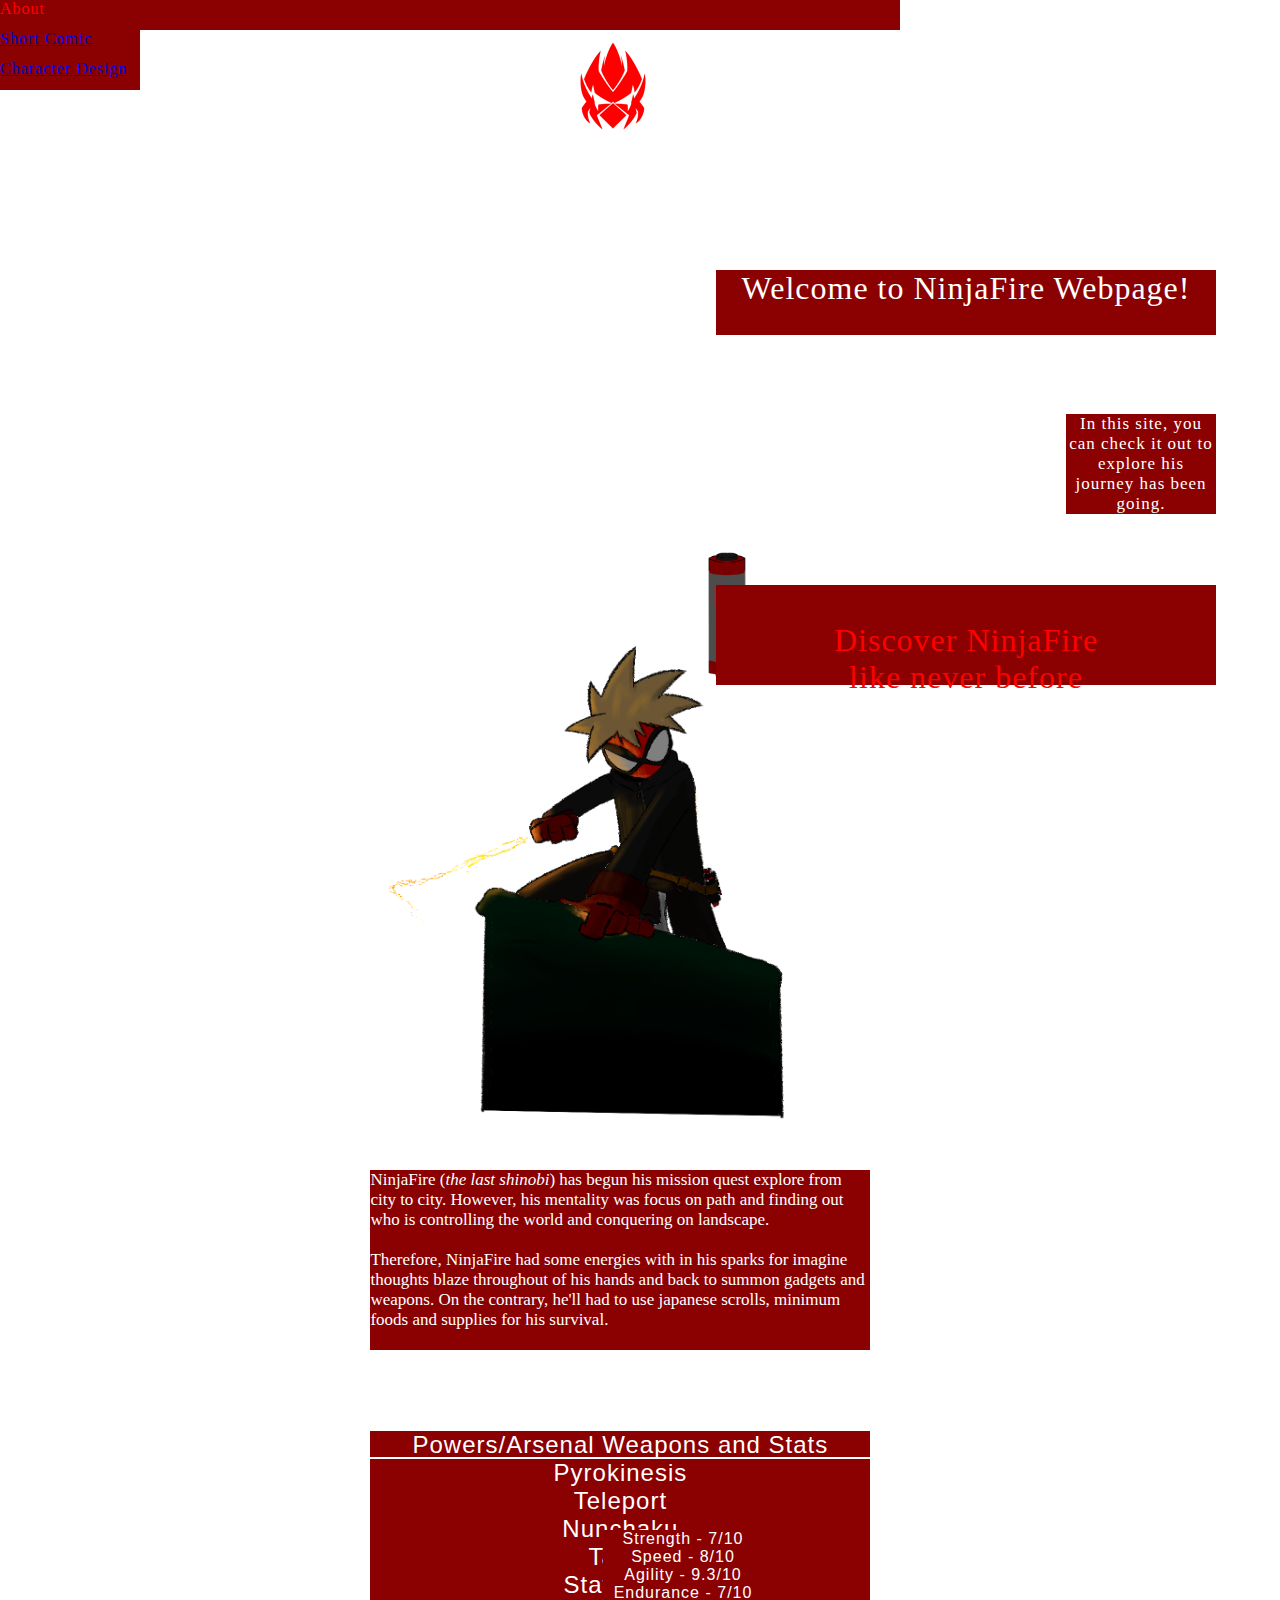
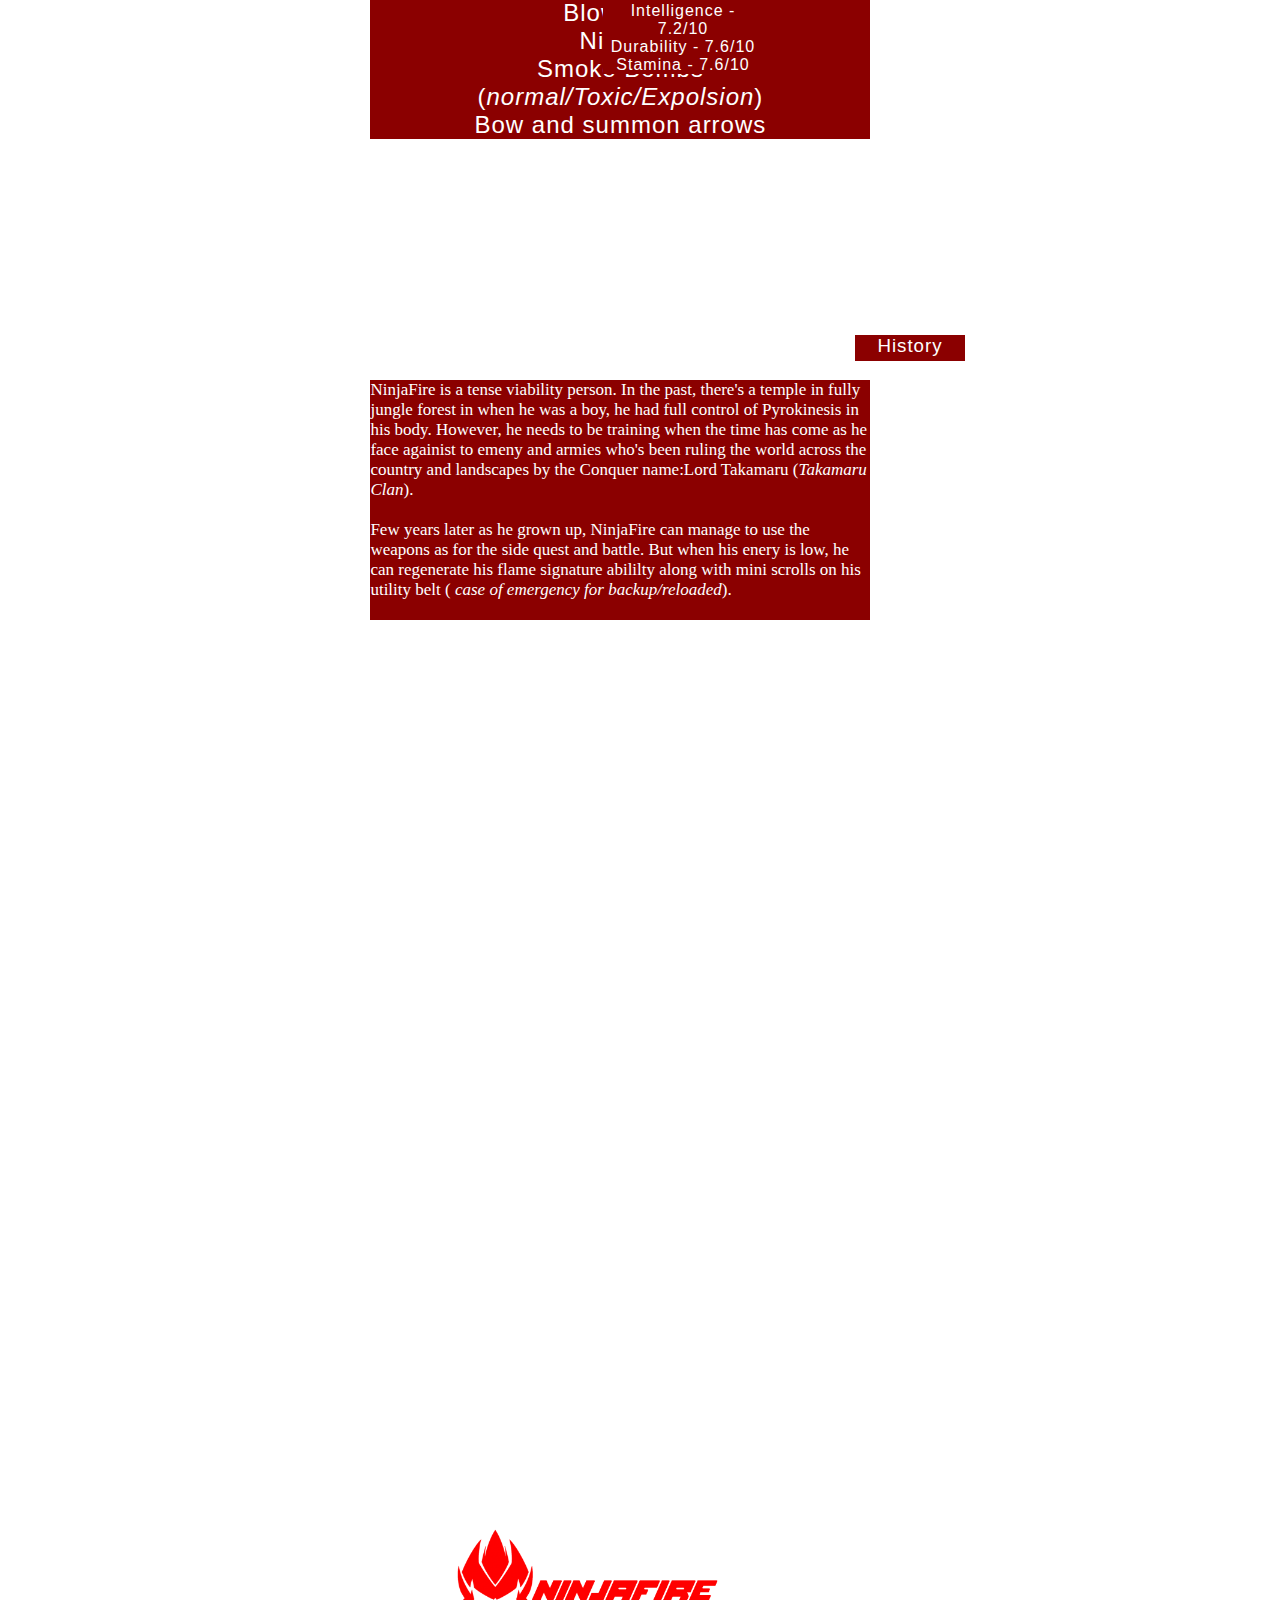
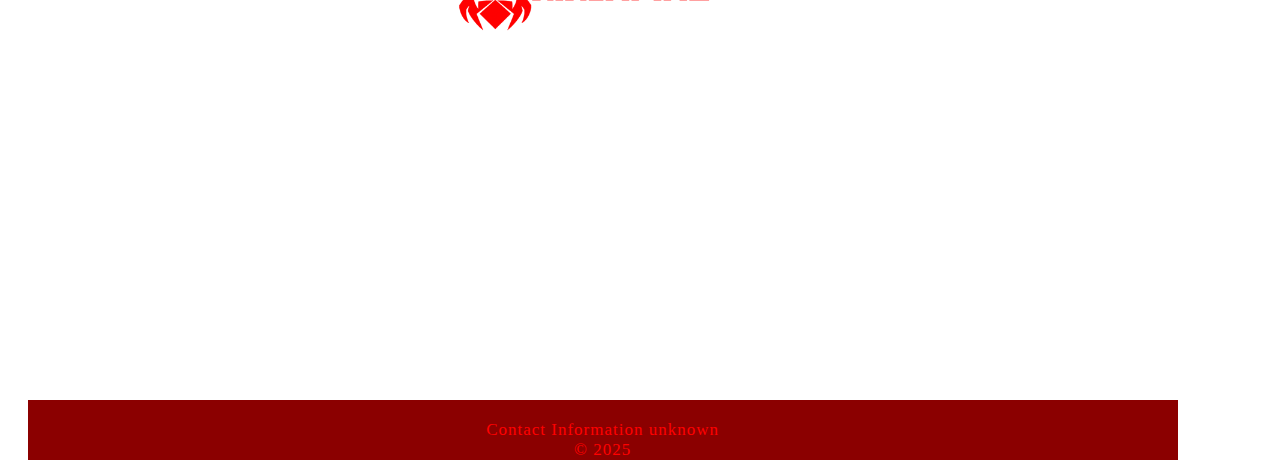
==== index.html @ 962e4b09 "Add files via upload" ====
<!-- <p> Prototype Test Code Source </p> -->
<!DOCTYPE html>
<html lang="en"> 
<head>
    <meta charset="UTF-8">
    <meta name="viewport" content="width=device-width, initial-scale=1.0">
    <title>Home | NinjaFire</title>

        <link rel="icon" type="image/x-icon" href="images/favicon.ico">

        <link rel="stylesheet" href="https://cdnjs.cloudflare.com/ajax/libs/font-awesome/4.7.0/css/font-awesome.min.css">

<ul>
<div class="sidebar">About</div>
<div class="div1"><a href="thirdpage.html">Short Comic<br></br></a></div>
<div class="div2"><a href="secondpage.html">Character Design<br></br></a></div>
</ul>

    
<link rel="stylesheet" href="css/style25.css">
</head>
<style>





 /* Background Main Image*/

 body {
    background: url(../NinjaFire/N1NJ4F123_Artwork.png);
    width: 600px; height: 1280px;
    padding: 0;
    background-attachment: fixed;
 }





/* Animation Slide Transitions*/
div{
    width: 140px;
    height: 30px;
    background: darkred;
    transition: width 0.7s;
    top: 160vh;
    font-family: Agora;
    font-weight: normal;
    letter-spacing: 1px;
    color: red;
}



#div1 {
    transition-timing-function: ease-in-out;
}



div:hover {
    width: 900px;
    font-family: agora;
    top: 170vh;
    right: 140vw;
}

 /* Sidebar Style: Shinobi Scroll*/
 #Scroll1 {
    border-image: url(https://i.ibb.co/Psf630Kz/Scroll-of-The-Ninja-Fire.png);
    width: 340px;
    
        position: absolute;
    
    top: 57.8vh;
    left: 43.5vw;
}




#P20T0TYP3-N1NJ4F123{
border-image-source: url("https://i.ibb.co/Jjgqbc6r/N1-NJ4-F123-UPD4-T3-D.png");
width: 500px;
height: 500px;
background-color: color-mix(in hsl shorter hue, color percentage, color percentage);
top: 70vh;
left: 30vw;
position: absolute

}









h1  {
    display: block;
    text-align: center;
    position: absolute;
    font-family: Agora;
    font-weight: normal;
    letter-spacing: 1px;
    font-size: xx-large;
    background-color: darkred;
    color: red;

    top: 65vh;
    right: 5vw;
    
            width: 500px;
            height: 100px;
}

h2{
    display: grid;
    position: absolute;
    text-align: center;
    font-family: 'Franklin Gothic Medium', 'Arial Narrow', Arial, sans-serif;
    letter-spacing: 1px;
    font-weight: normal;
    color: white;
    background-color: darkred;

    width: 500px;
    height: 26px;
top: 159vh;
right: 32vw;
}

.one  {
    display: block;
    color: white;
    font-family: Bahnschrift;
    position:absolute;
    font-size: 17px;

background-color: darkred;
    top: 130vh;
    right: 32vw;

width: 500px;
height: 180px;

}

.two {
    display: block;
    color: white;
    font-family: Bahnschrift;
    position:absolute;
    font-size: 17px;

background-color: darkred;
    top: 220vh;
    right: 32vw;

width: 500px;
height: 240px;
}

.three {
    display: block;
    color: white;
    font-family: Bahnschrift;
    position:absolute;
    font-size: 17px;

background-color: darkred;
    top: 16vh;
    right: 0vw;

width: 150px;
height: 100px;
}

ul {

    margin: 0;
    padding: 0;
}

#Logo {
    border-image-source: url(https://i.ibb.co/NdSmqXSh/Prototype-Ninja-Fire-Website-Logo2-0.png);
    width: 100px;
    position: absolute;
    top: 4vh;
    left: 44vw;
}

#N1NJ4F123 {

    border-image-source: url(https://i.ibb.co/Xx3QbT5n/Ninja-Fire-Logo-Name.png);
    background-size: 100vw 100vh;
position: absolute;
    top: 340vh;
left: 33vw;

    width: 300px;
    height: 240px;
}

footer {
    position: absolute;
    text-align: center;
    padding: 0px;
    background-color: darkred;
    color: red;
width: 1150px;
height: 60px;
    top:400vh;
    right: 8vw;
    z-index: 2;

    font-family: Agora;
    font-weight: normal;
    letter-spacing: 1px;
    font-size: 17px;
}

h3 {
    color: white;
    font-family: 'Franklin Gothic Medium', 'Arial Narrow', Arial, sans-serif;
    font-weight: normal;
    letter-spacing: 1px;
width: 110px;
    background-color: darkred;
    display: block;
            text-align: center;
            position: absolute;

            top: 215vh;
            left: 95vh;

            object-position: none;

            
            height: 26px;
    
}


li {
    display: block;
    background-color: darkred;
    color: white;
}



h4 {
    color: white;
    font-family: 'Franklin Gothic Medium', 'Arial Narrow', Arial, sans-serif;
    font-weight: normal;
    letter-spacing: 1px;
width: 160px;
    background-color: darkred;
    display: block;
            text-align: center;
            position: absolute;
            
            top: 170vh;
            left: 67vh;

            object-position: none;

            
            height: 26px;
}

h5{
    display: block;
    text-align: center;
    position: absolute;
    font-size: 18px;
    font-family: Agora;
    font-weight: normal;
    letter-spacing: 1px;
    font-size: xx-large;
    background-color: darkred;
    color: white;

    top: 30vh;
    right: 5vw;
    
            width: 500px;
            height: 65px;
}

</style>

<body class="scrolled home" style>
     
   

<img id="P20T0TYP3-N1NJ4F123" src="images/N1NJ4F123-UPD4T3D.png">

    
    <img id="Scroll1" src="images/Scroll of The NinjaFire.png">

    <a href="index.html">

    <img id="Logo" src="images/Prototype NinjaFire Website Logo2_0.png">

  </a>              

  
  <h5> Welcome to NinjaFire Webpage!
    <p class="three"> In this site, you can check it out to explore his journey has been going. </p>
  </h5>
  
  
  
  
  <h1><br>Discover NinjaFire</br> 
        like never before</h1>
    


    
<ul>
   <p class="one">NinjaFire (<em>the last shinobi</em>) has begun his mission quest explore from city to city. However, 
    his mentality was focus on path and finding out who is controlling the world and conquering on landscape.<br>
    
   </br>Therefore, NinjaFire had some energies with in his sparks for imagine thoughts blaze throughout of his hands and back to summon gadgets and weapons.
    On the contrary, he'll had to use japanese scrolls, minimum foods and supplies for his survival.
</p>
</ul>

   
<h2>
        <span class="mw-headline" id="Powers_Stats">Powers/Arsenal Weapons and 
        Stats</span>

        <li> Pyrokinesis</li>
        <li> Teleport </li>
        <li> Nunchaku</li>
        <li> Tanto</li>        
        <li> Staff Pole</li>      
        <li> Blowdarts</li>      
        <li> Ninjato</li>      
        <li> Smoke Bombs <br>(<em>normal/Toxic/Expolsion</em>)</li>      
        <li> Bow and summon arrows</li>      
</h2> 



<h3>History</h3>
<ul>
    
</ul>
    


<ul>
    <p class="two"> NinjaFire is a tense viability person. In the past, there's a temple in fully jungle 
        forest in when he was a boy, he had full control of Pyrokinesis in his body. However, he needs to be
        training when the time has come as he face againist to emeny and armies who's been ruling the world across 
        the country and landscapes by the Conquer name:Lord Takamaru (<em>Takamaru Clan</em>).<br>
     
    </br>Few years later as he grown up, NinjaFire can manage to use the weapons as for the side quest and battle. But when his enery is low,
    he can regenerate his flame signature abililty along with mini scrolls on his utility belt (<em> case of emergency for backup/reloaded</em>). 
 </p>
 </ul>


<h4>  <span class="mw-headline" id="Powers_Stats">Strength - 7/10</span>

            <li> Speed - 8/10</li>
            <li> Agility - 9.3/10</li>
            <li> Endurance - 7/10</li>
            <li> Intelligence -  7.2/10</li>
            <li> Durability -  7.6/10</li>
            <li> Stamina -  7.6/10</li>
            

</h4>

        <!--
   <p> This warrior is unbeatable to his image:</p> 
    <img border="0" src="NinjaFire_LogoName.png" alt="NinjaFire">
    -->

    
    
    
   
       

        <img id="N1NJ4F123" src="images/NinjaFire_LogoName.png">
   
   
        <!-- Youtube -->
   
<a href="https:www.youtube.com/channel//UCr5piw_DNqiidOwm3NYS4Yg" class="fa fa-youtube" style="color: white"></a>
     
     <!-- Instagram -->
     <a href="https://www.instagram.com/ninjafirelord/" class="fa fa-instagram" style="color: white;">
     </a>
   <footer class="text-center"><br>Contact Information unknown</br> &copy; 2025</footer>














 
</body>
</html>
---- css/style25.css ----
p  {
    display: block;
    color: red;
    font-family: Bahnschrift;
    position:absolute;
    font-size: 17px;

background-color: darkred;
    top: 130vh;
    right: 32vw;

width: 500px;
height: 180px;

}




*{
    margin:0;
    padding:0;
    }
    .fa{
    padding:10px;
    width:100px;
    margin:2px;
    text-decoration: none;
    font-size:50px;
    color: WhiteSmoke;
    display: flex;
    flex-direction: column;
    }
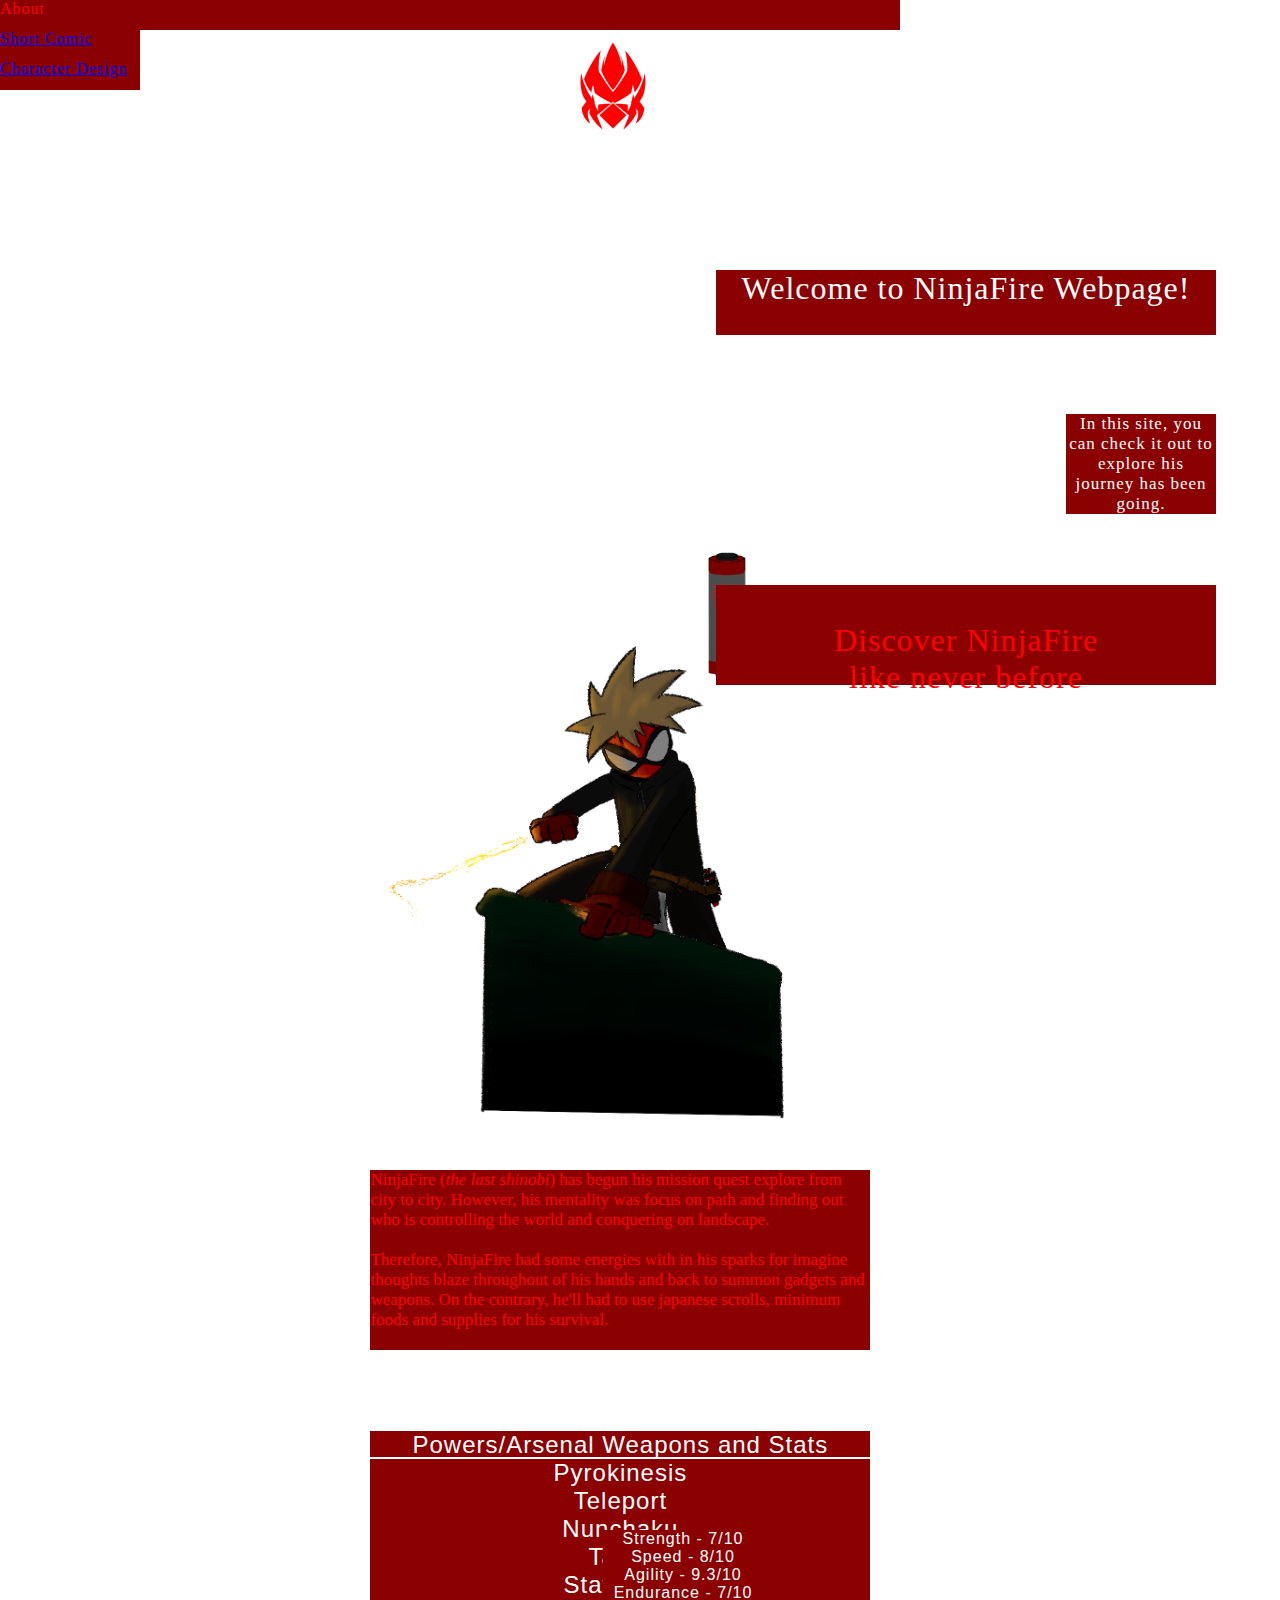
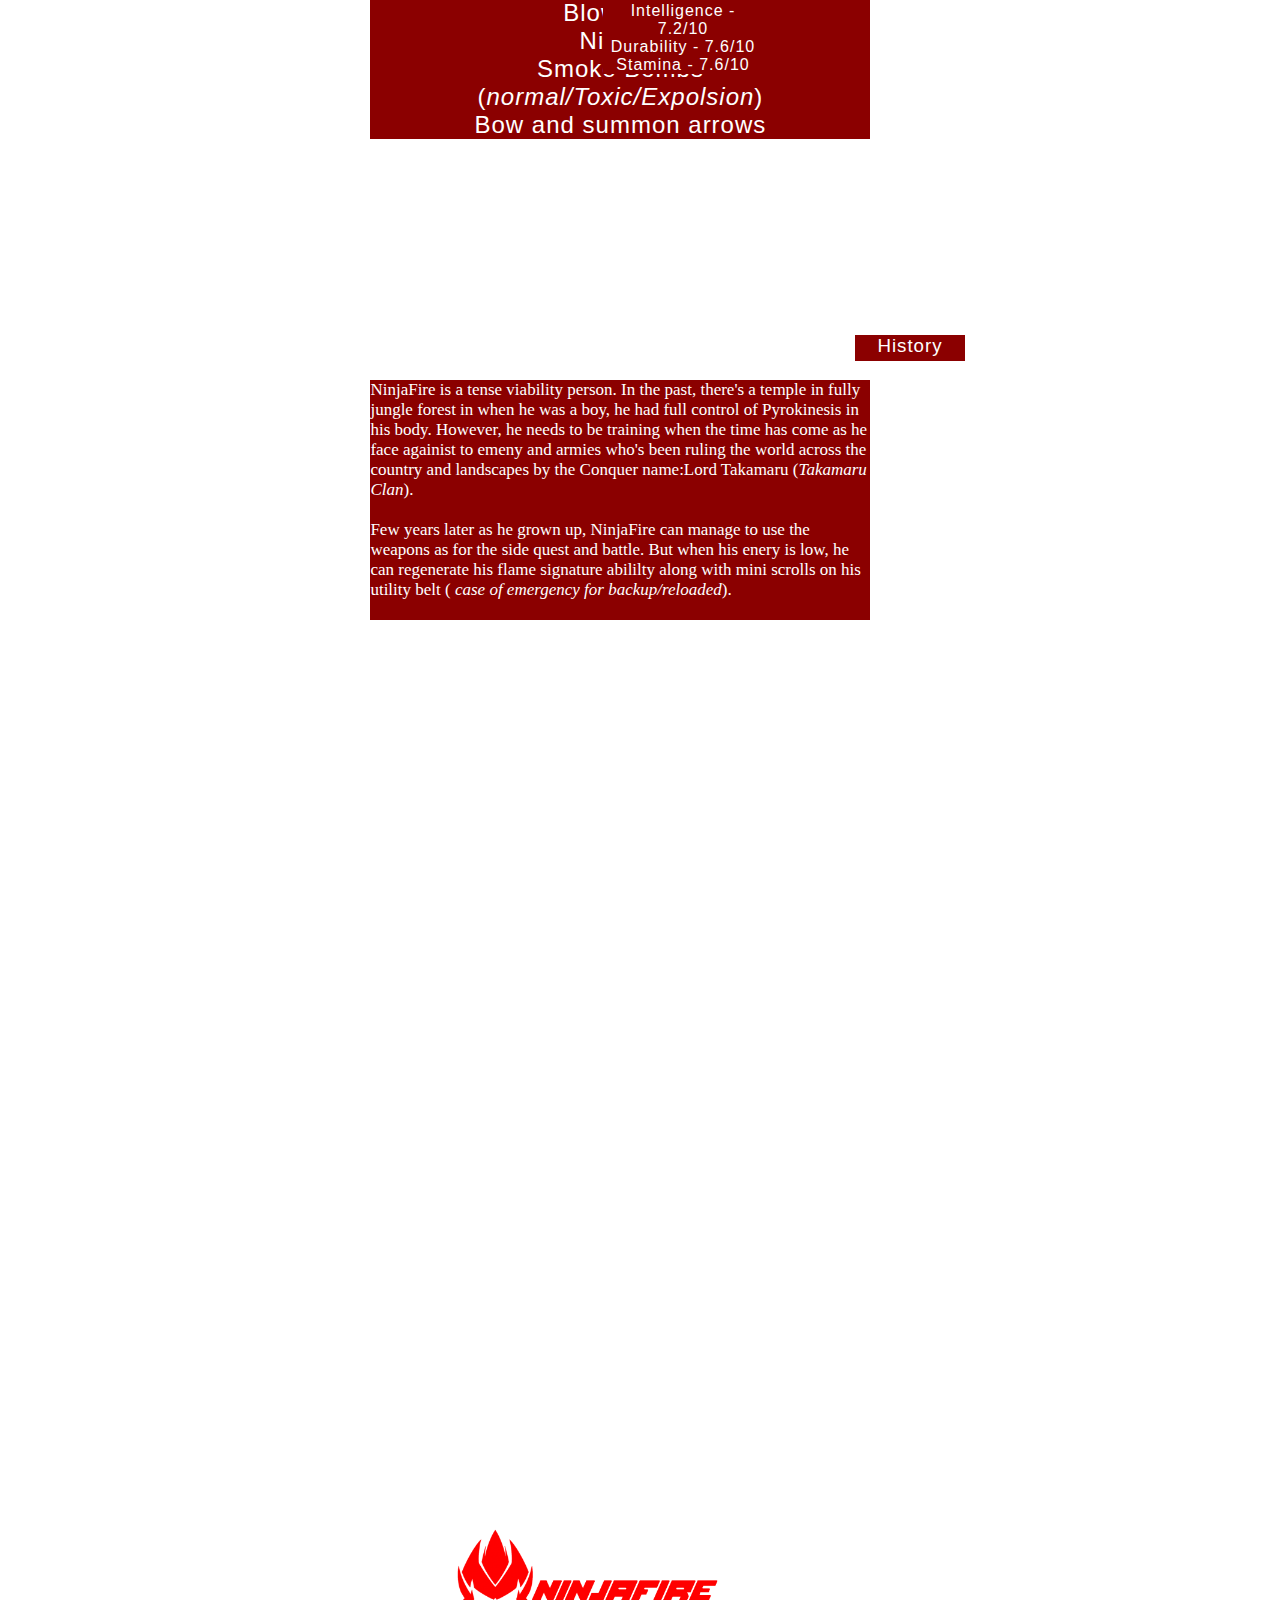
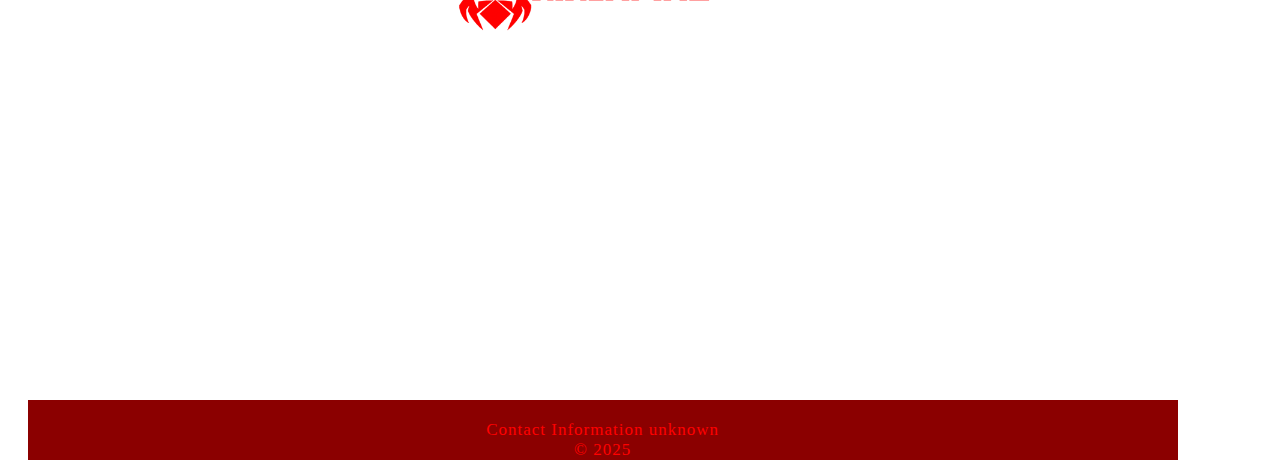
==== commit 1a5a2b53: "small" ====
--- a/index.html
+++ b/index.html
@@ -17,7 +17,7 @@
 </ul>
 
     
-<link rel="stylesheet" href="css/style25.css">
+<link rel="stylesheet" href="./css/style25.css">
 </head>
 <style>
 
@@ -92,13 +92,6 @@
 }
 
 
-
-
-
-
-
-
-
 h1  {
     display: block;
     text-align: center;
@@ -310,7 +303,7 @@
   </a>              
 
   
-  <h5> Welcome to NinjaFire Webpage!
+  <h5 class="text_big"> Welcome to NinjaFire Webpage!
     <p class="three"> In this site, you can check it out to explore his journey has been going. </p>
   </h5>
   
@@ -324,7 +317,7 @@
 
     
 <ul>
-   <p class="one">NinjaFire (<em>the last shinobi</em>) has begun his mission quest explore from city to city. However, 
+   <p class="text_small">NinjaFire (<em>the last shinobi</em>) has begun his mission quest explore from city to city. However, 
     his mentality was focus on path and finding out who is controlling the world and conquering on landscape.<br>
     
    </br>Therefore, NinjaFire had some energies with in his sparks for imagine thoughts blaze throughout of his hands and back to summon gadgets and weapons.
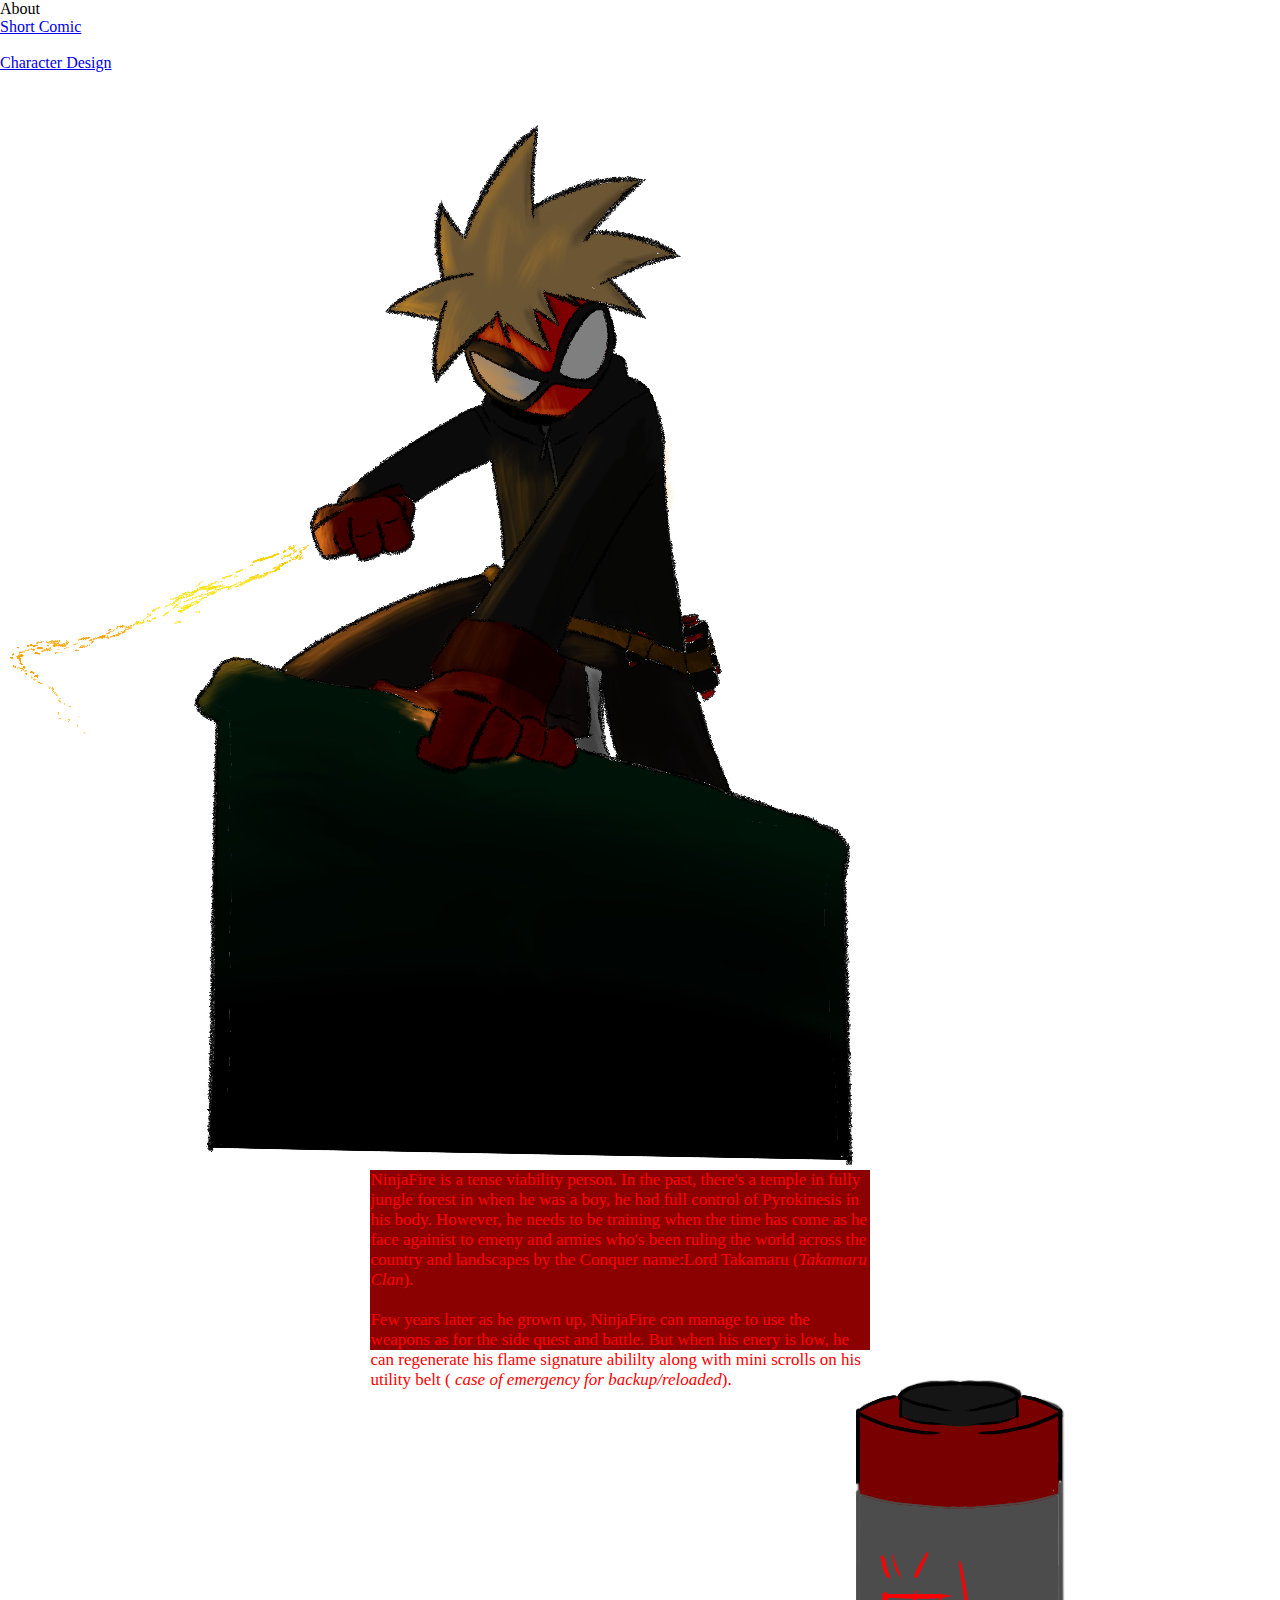
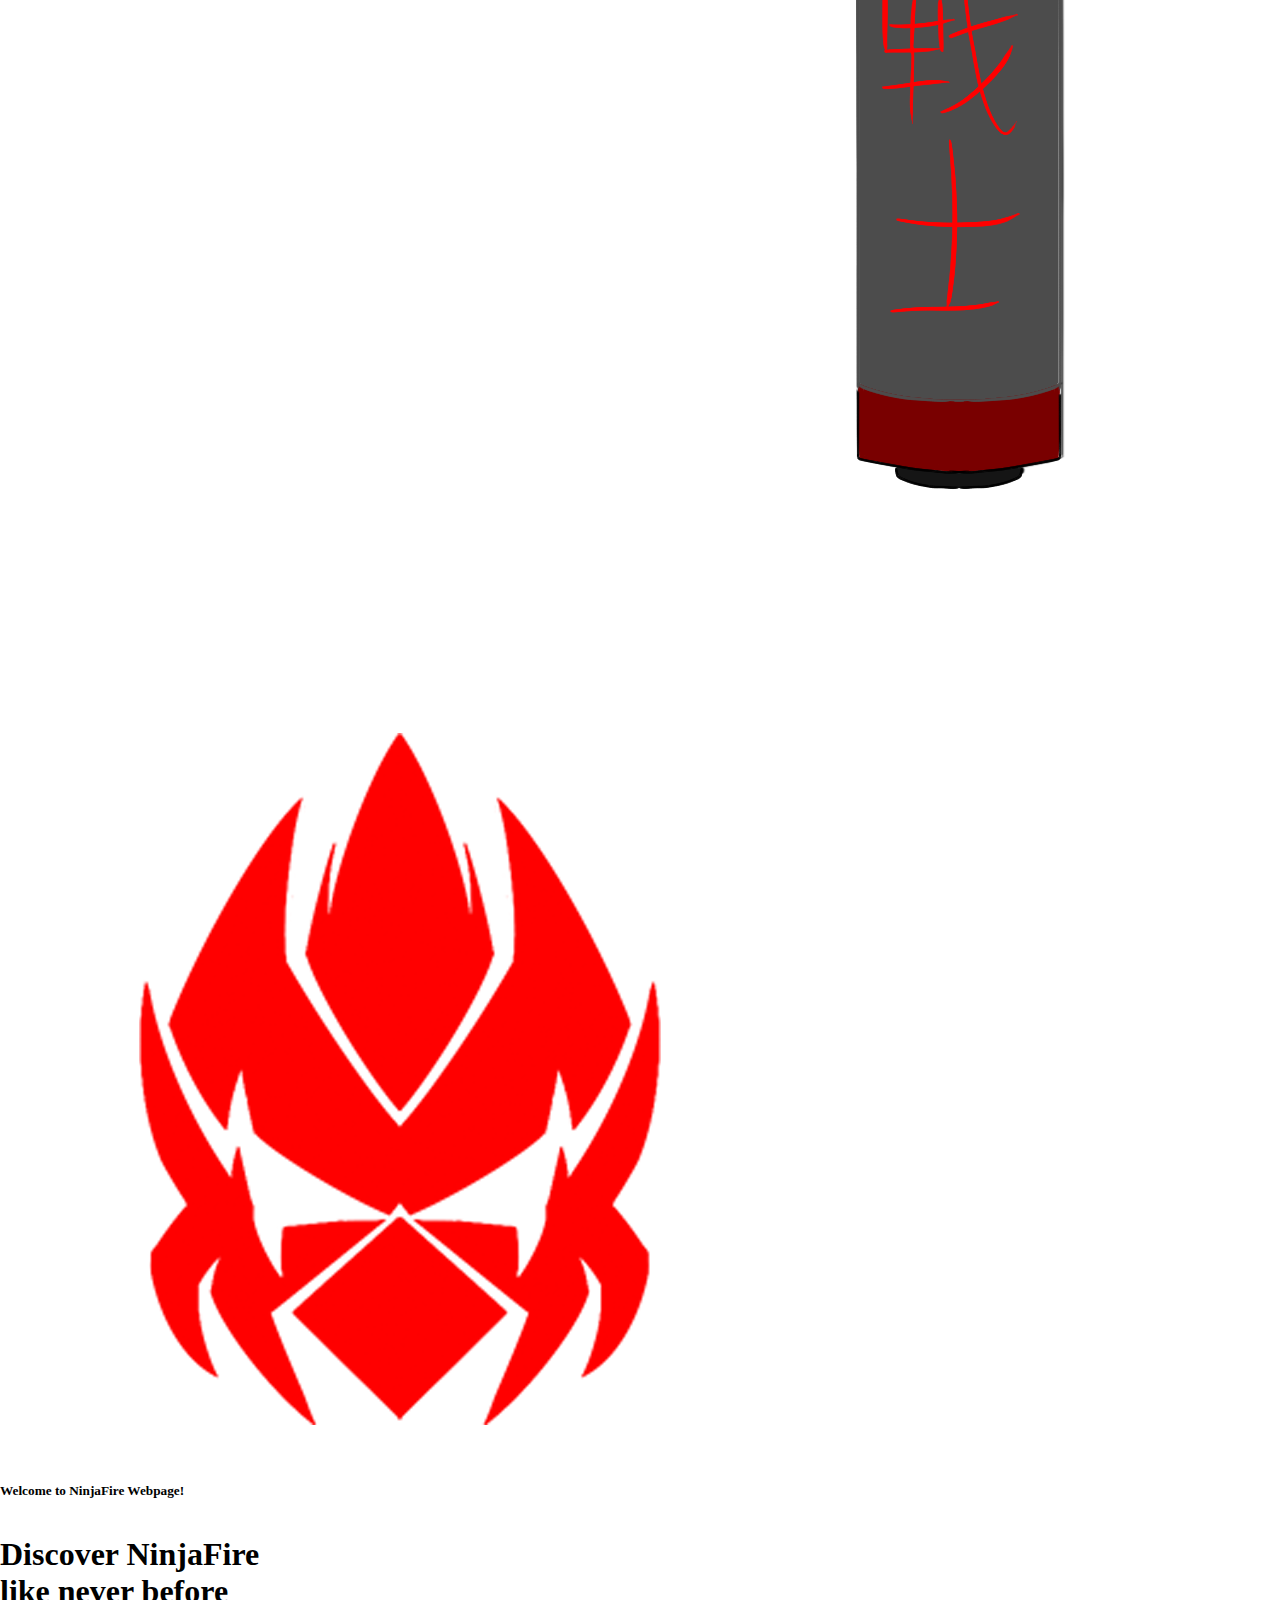
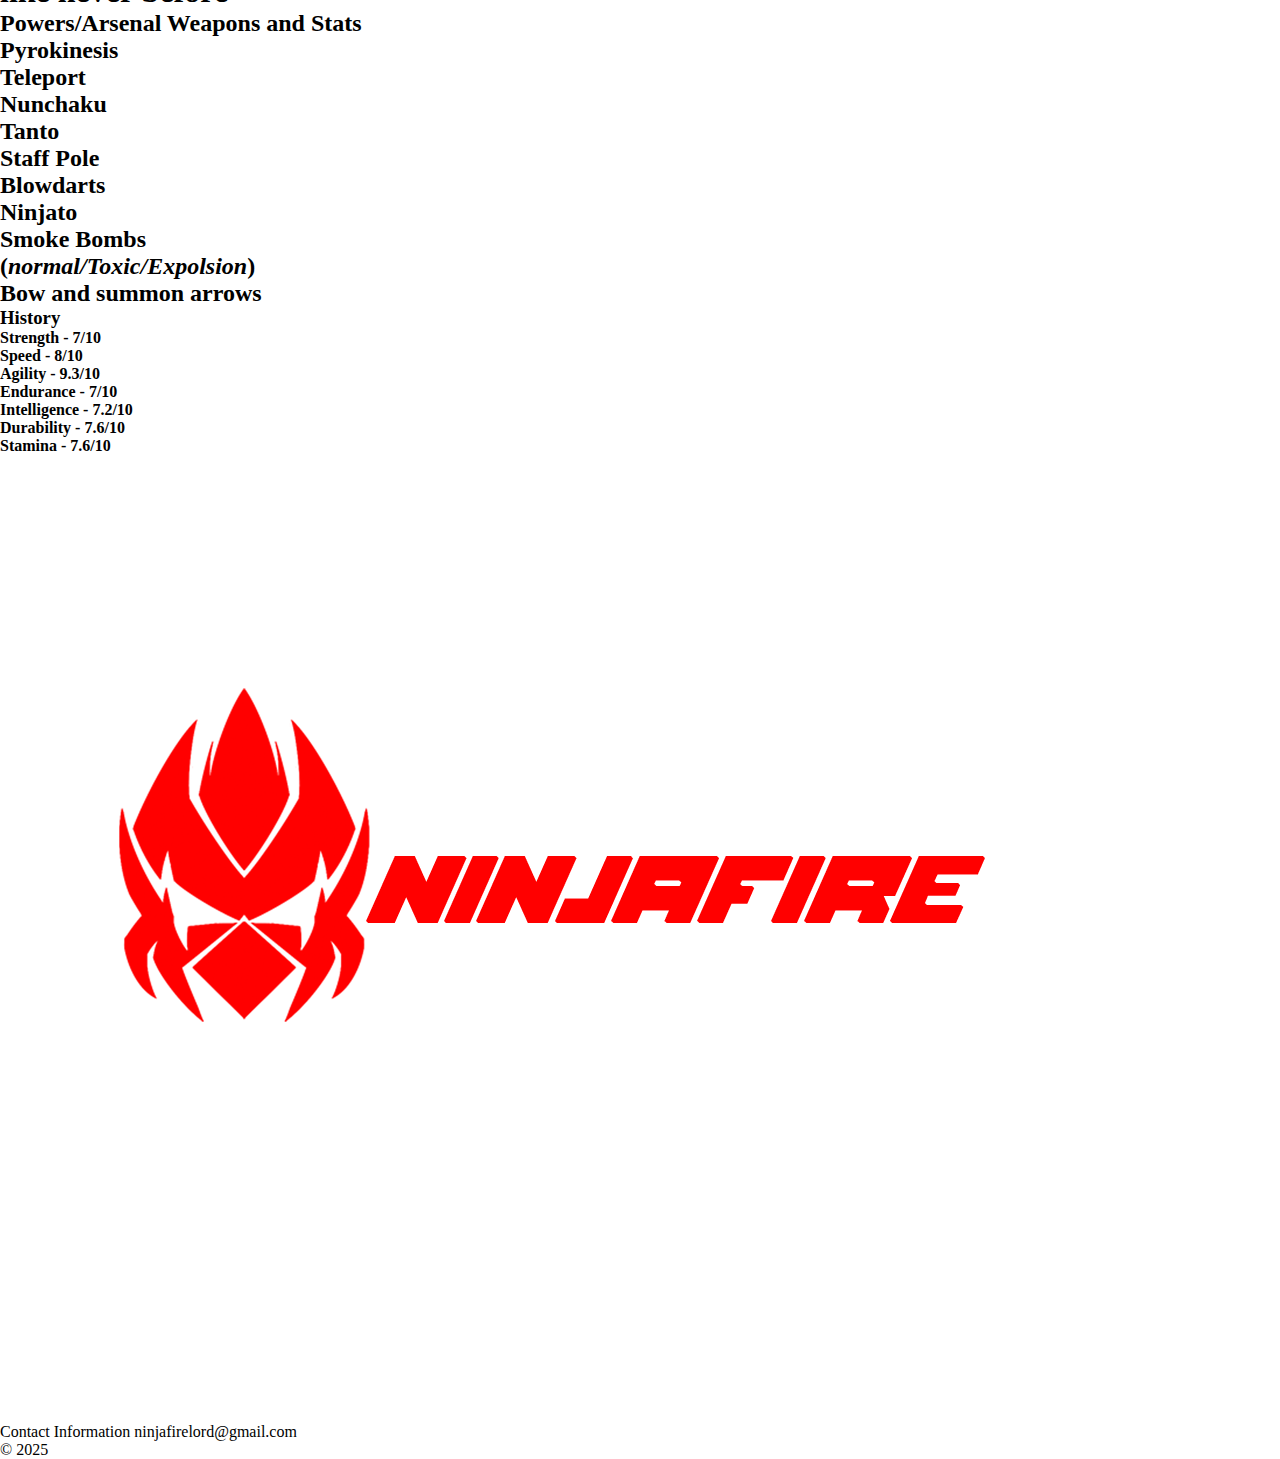
==== commit f48b2810: "Add files via upload" ====
--- a/index.html
+++ b/index.html
@@ -8,6 +8,7 @@
 
         <link rel="icon" type="image/x-icon" href="images/favicon.ico">
 
+
         <link rel="stylesheet" href="https://cdnjs.cloudflare.com/ajax/libs/font-awesome/4.7.0/css/font-awesome.min.css">
 
 <ul>
@@ -15,6 +16,11 @@
 <div class="div1"><a href="thirdpage.html">Short Comic<br></br></a></div>
 <div class="div2"><a href="secondpage.html">Character Design<br></br></a></div>
 </ul>
+
+<!--
+reorginaize your CSS into one file to identify conflicting code 
+use class to identify parameters applied to various elements and then use ID to be more specific. 
+-->
 
     
 <link rel="stylesheet" href="./css/style25.css">
@@ -25,265 +31,6 @@
 
 
 
- /* Background Main Image*/
-
- body {
-    background: url(../NinjaFire/N1NJ4F123_Artwork.png);
-    width: 600px; height: 1280px;
-    padding: 0;
-    background-attachment: fixed;
- }
-
-
-
-
-
-/* Animation Slide Transitions*/
-div{
-    width: 140px;
-    height: 30px;
-    background: darkred;
-    transition: width 0.7s;
-    top: 160vh;
-    font-family: Agora;
-    font-weight: normal;
-    letter-spacing: 1px;
-    color: red;
-}
-
-
-
-#div1 {
-    transition-timing-function: ease-in-out;
-}
-
-
-
-div:hover {
-    width: 900px;
-    font-family: agora;
-    top: 170vh;
-    right: 140vw;
-}
-
- /* Sidebar Style: Shinobi Scroll*/
- #Scroll1 {
-    border-image: url(https://i.ibb.co/Psf630Kz/Scroll-of-The-Ninja-Fire.png);
-    width: 340px;
-    
-        position: absolute;
-    
-    top: 57.8vh;
-    left: 43.5vw;
-}
-
-
-
-
-#P20T0TYP3-N1NJ4F123{
-border-image-source: url("https://i.ibb.co/Jjgqbc6r/N1-NJ4-F123-UPD4-T3-D.png");
-width: 500px;
-height: 500px;
-background-color: color-mix(in hsl shorter hue, color percentage, color percentage);
-top: 70vh;
-left: 30vw;
-position: absolute
-
-}
-
-
-h1  {
-    display: block;
-    text-align: center;
-    position: absolute;
-    font-family: Agora;
-    font-weight: normal;
-    letter-spacing: 1px;
-    font-size: xx-large;
-    background-color: darkred;
-    color: red;
-
-    top: 65vh;
-    right: 5vw;
-    
-            width: 500px;
-            height: 100px;
-}
-
-h2{
-    display: grid;
-    position: absolute;
-    text-align: center;
-    font-family: 'Franklin Gothic Medium', 'Arial Narrow', Arial, sans-serif;
-    letter-spacing: 1px;
-    font-weight: normal;
-    color: white;
-    background-color: darkred;
-
-    width: 500px;
-    height: 26px;
-top: 159vh;
-right: 32vw;
-}
-
-.one  {
-    display: block;
-    color: white;
-    font-family: Bahnschrift;
-    position:absolute;
-    font-size: 17px;
-
-background-color: darkred;
-    top: 130vh;
-    right: 32vw;
-
-width: 500px;
-height: 180px;
-
-}
-
-.two {
-    display: block;
-    color: white;
-    font-family: Bahnschrift;
-    position:absolute;
-    font-size: 17px;
-
-background-color: darkred;
-    top: 220vh;
-    right: 32vw;
-
-width: 500px;
-height: 240px;
-}
-
-.three {
-    display: block;
-    color: white;
-    font-family: Bahnschrift;
-    position:absolute;
-    font-size: 17px;
-
-background-color: darkred;
-    top: 16vh;
-    right: 0vw;
-
-width: 150px;
-height: 100px;
-}
-
-ul {
-
-    margin: 0;
-    padding: 0;
-}
-
-#Logo {
-    border-image-source: url(https://i.ibb.co/NdSmqXSh/Prototype-Ninja-Fire-Website-Logo2-0.png);
-    width: 100px;
-    position: absolute;
-    top: 4vh;
-    left: 44vw;
-}
-
-#N1NJ4F123 {
-
-    border-image-source: url(https://i.ibb.co/Xx3QbT5n/Ninja-Fire-Logo-Name.png);
-    background-size: 100vw 100vh;
-position: absolute;
-    top: 340vh;
-left: 33vw;
-
-    width: 300px;
-    height: 240px;
-}
-
-footer {
-    position: absolute;
-    text-align: center;
-    padding: 0px;
-    background-color: darkred;
-    color: red;
-width: 1150px;
-height: 60px;
-    top:400vh;
-    right: 8vw;
-    z-index: 2;
-
-    font-family: Agora;
-    font-weight: normal;
-    letter-spacing: 1px;
-    font-size: 17px;
-}
-
-h3 {
-    color: white;
-    font-family: 'Franklin Gothic Medium', 'Arial Narrow', Arial, sans-serif;
-    font-weight: normal;
-    letter-spacing: 1px;
-width: 110px;
-    background-color: darkred;
-    display: block;
-            text-align: center;
-            position: absolute;
-
-            top: 215vh;
-            left: 95vh;
-
-            object-position: none;
-
-            
-            height: 26px;
-    
-}
-
-
-li {
-    display: block;
-    background-color: darkred;
-    color: white;
-}
-
-
-
-h4 {
-    color: white;
-    font-family: 'Franklin Gothic Medium', 'Arial Narrow', Arial, sans-serif;
-    font-weight: normal;
-    letter-spacing: 1px;
-width: 160px;
-    background-color: darkred;
-    display: block;
-            text-align: center;
-            position: absolute;
-            
-            top: 170vh;
-            left: 67vh;
-
-            object-position: none;
-
-            
-            height: 26px;
-}
-
-h5{
-    display: block;
-    text-align: center;
-    position: absolute;
-    font-size: 18px;
-    font-family: Agora;
-    font-weight: normal;
-    letter-spacing: 1px;
-    font-size: xx-large;
-    background-color: darkred;
-    color: white;
-
-    top: 30vh;
-    right: 5vw;
-    
-            width: 500px;
-            height: 65px;
-}
 
 </style>
 
@@ -390,12 +137,12 @@
    
         <!-- Youtube -->
    
-<a href="https:www.youtube.com/channel//UCr5piw_DNqiidOwm3NYS4Yg" class="fa fa-youtube" style="color: white"></a>
+<a href="https://www.youtube.com/channel//UCr5piw_DNqiidOwm3NYS4Yg" class="fa fa-youtube" style="color: white"></a>
      
      <!-- Instagram -->
      <a href="https://www.instagram.com/ninjafirelord/" class="fa fa-instagram" style="color: white;">
      </a>
-   <footer class="text-center"><br>Contact Information unknown</br> &copy; 2025</footer>
+   <footer class="text-center"><br>Contact Information ninjafirelord@gmail.com</br> &copy; 2025</footer>
 
 
 
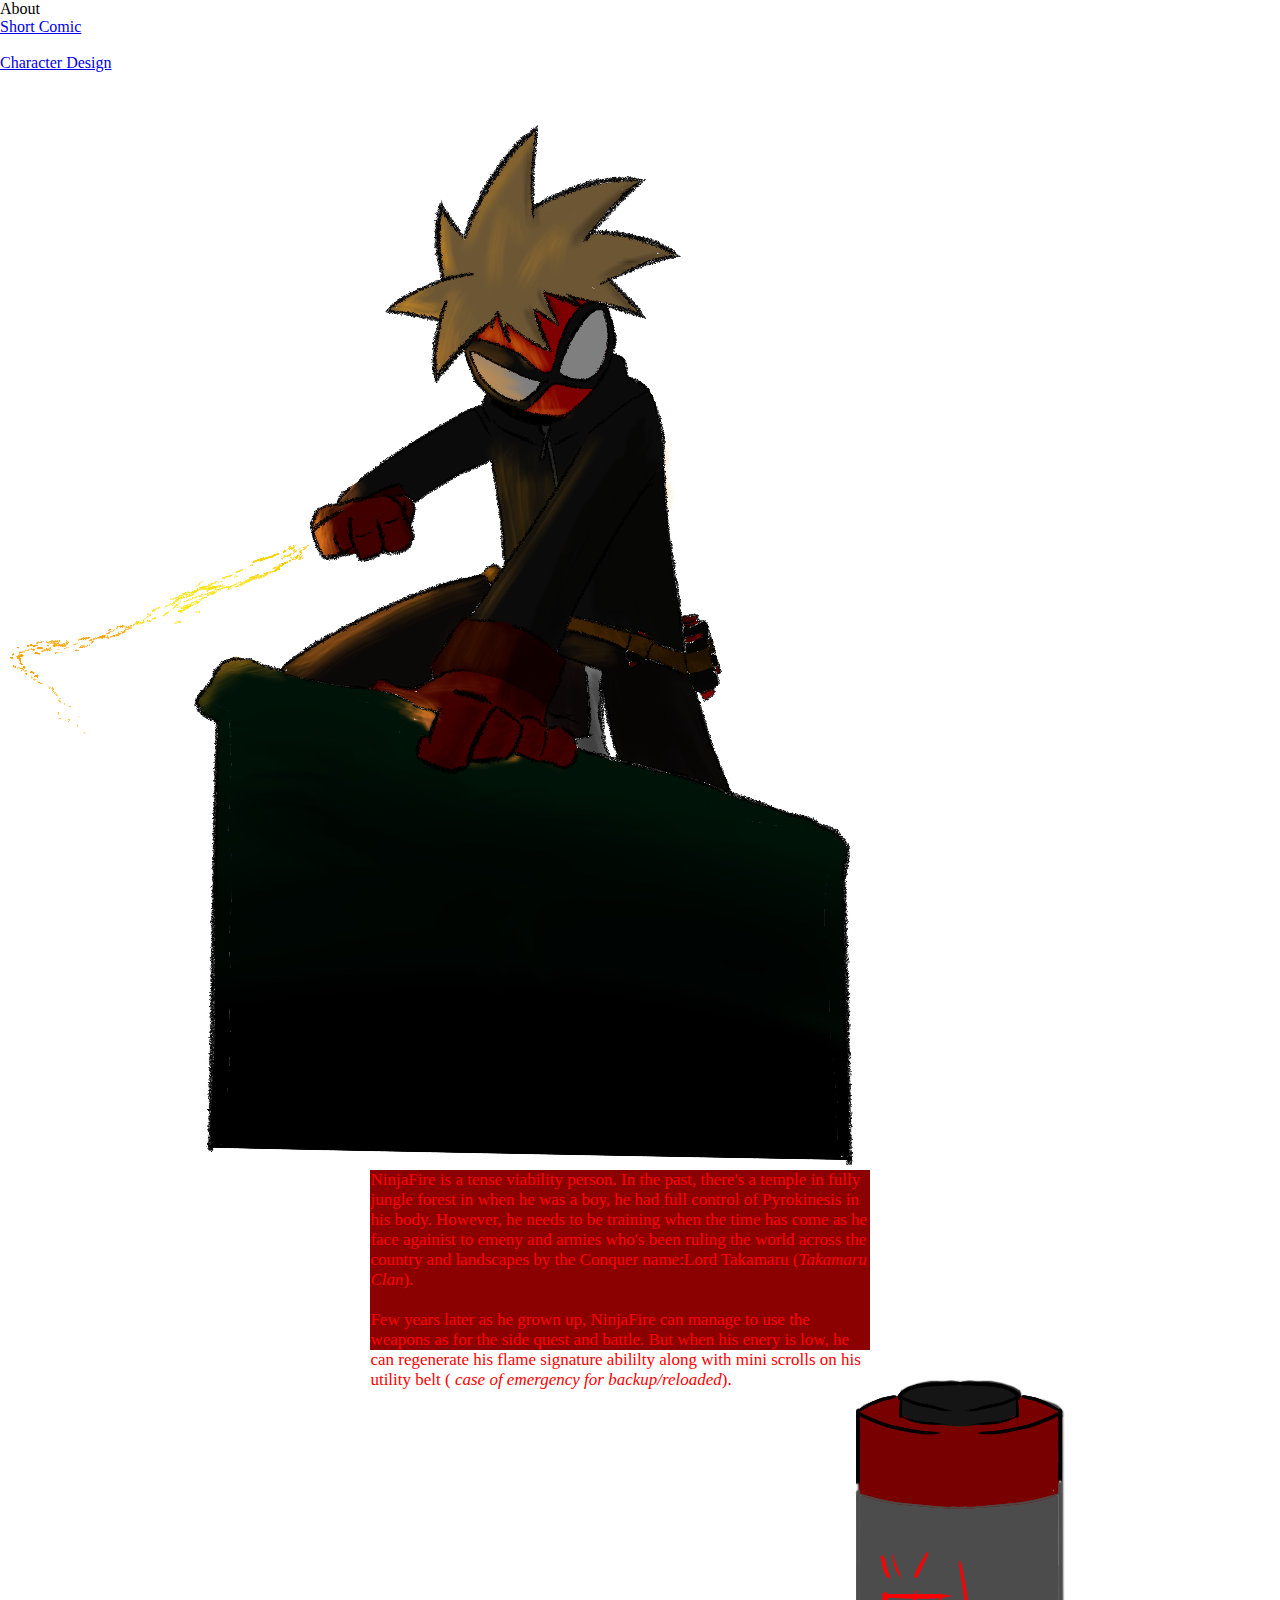
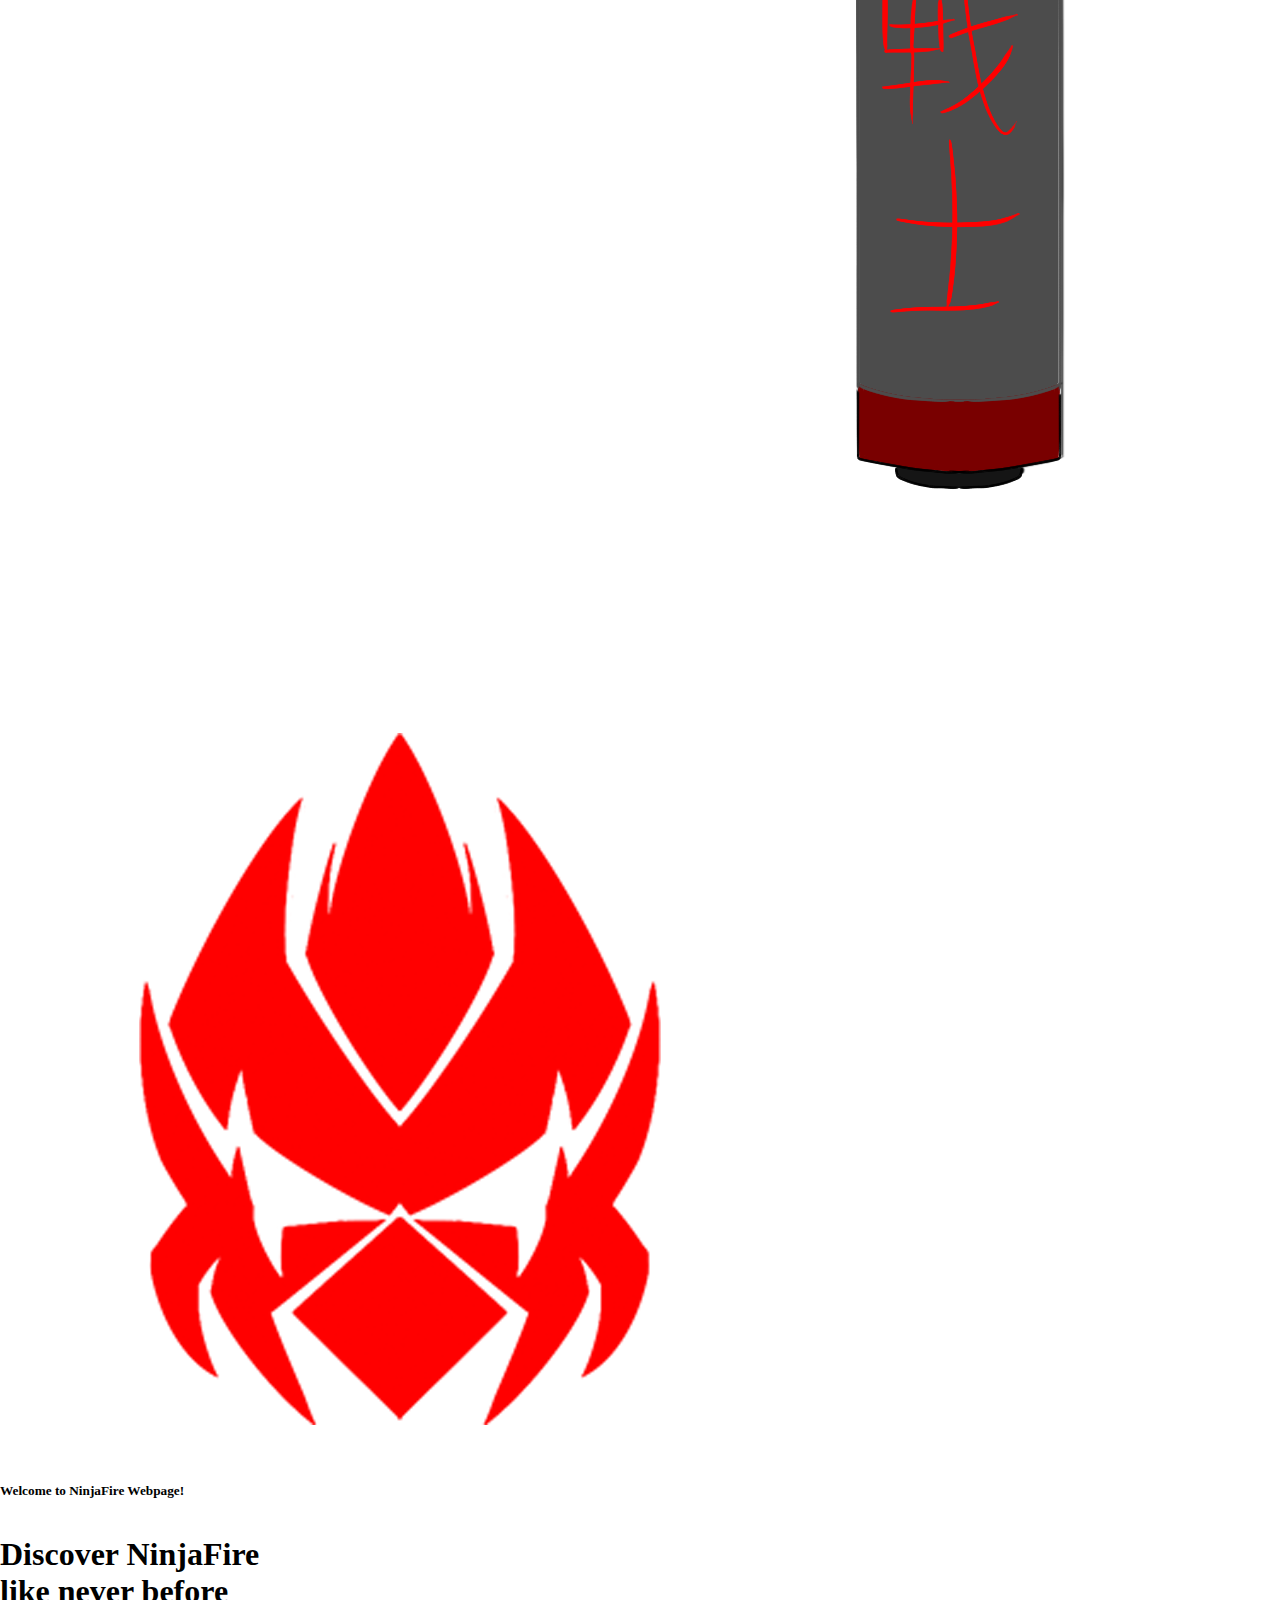
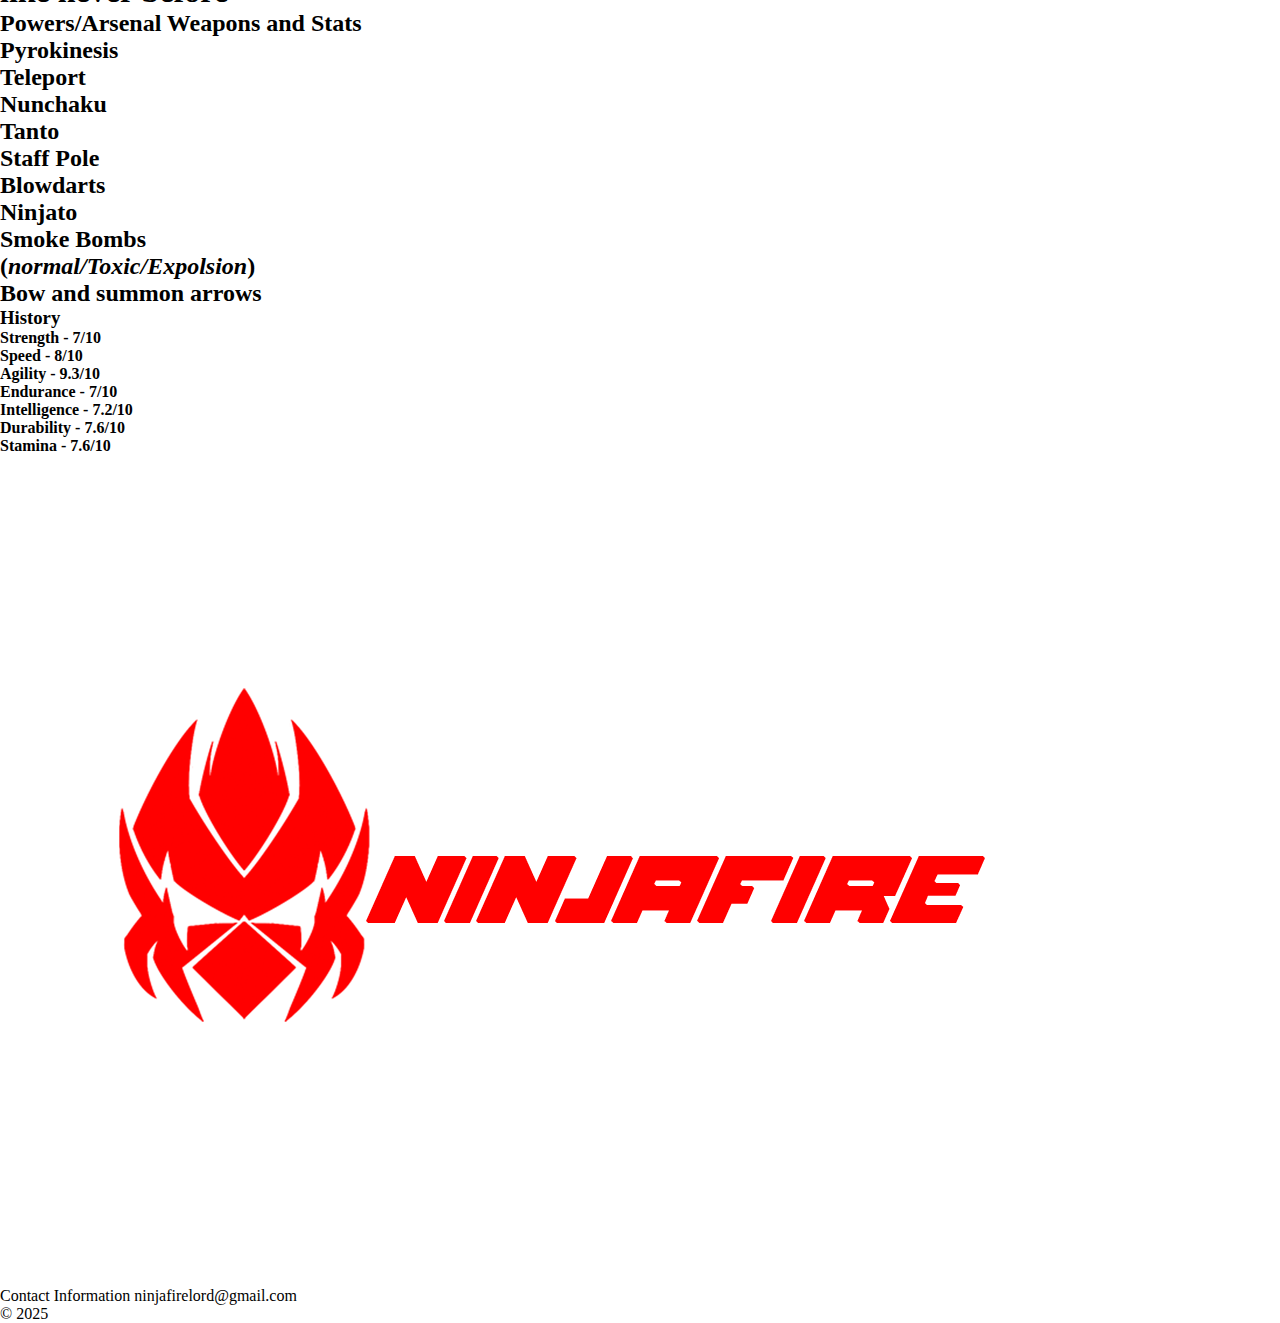
==== commit 085d8cb5: "Add files via upload" ====
--- a/index.html
+++ b/index.html
@@ -8,6 +8,7 @@
 
         <link rel="icon" type="image/x-icon" href="images/favicon.ico">
 
+        <link rel="stylesheet" href="./css/style25.css">
 
         <link rel="stylesheet" href="https://cdnjs.cloudflare.com/ajax/libs/font-awesome/4.7.0/css/font-awesome.min.css">
 
@@ -23,7 +24,6 @@
 -->
 
     
-<link rel="stylesheet" href="./css/style25.css">
 </head>
 <style>
 
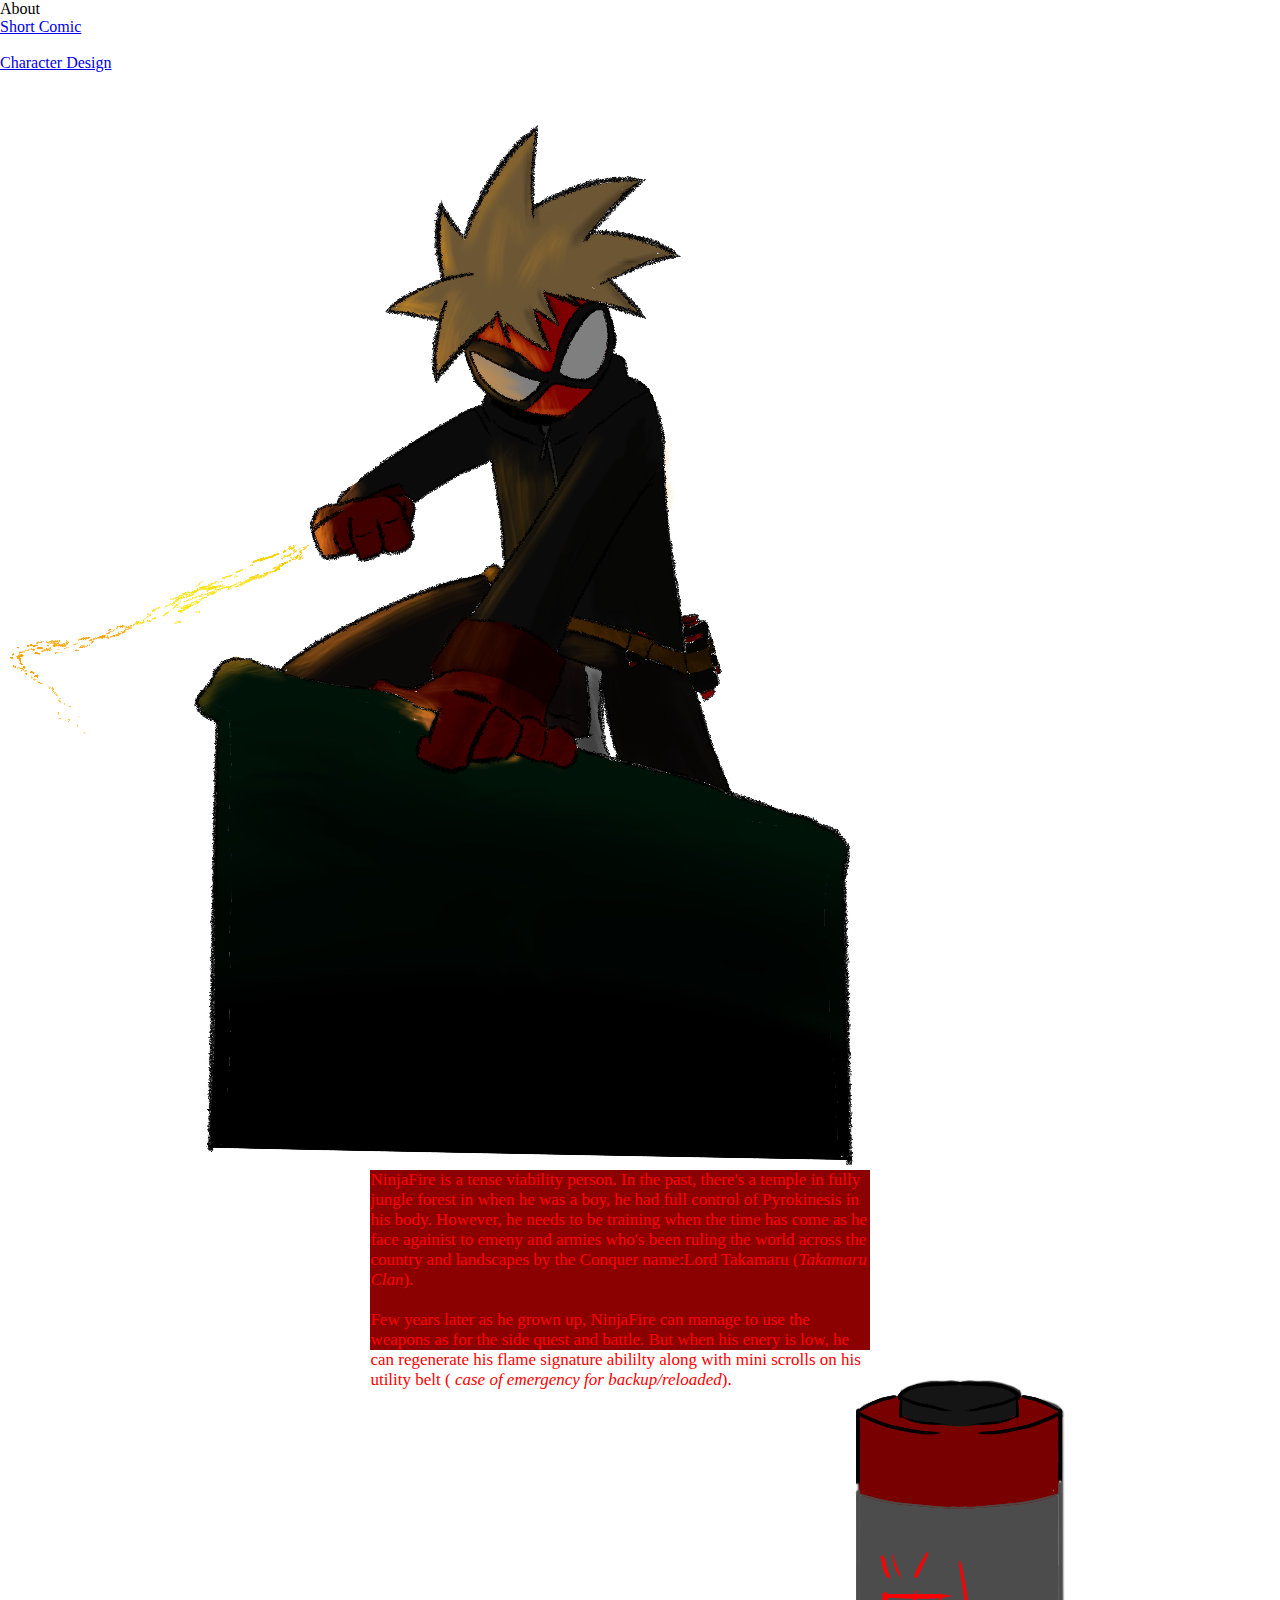
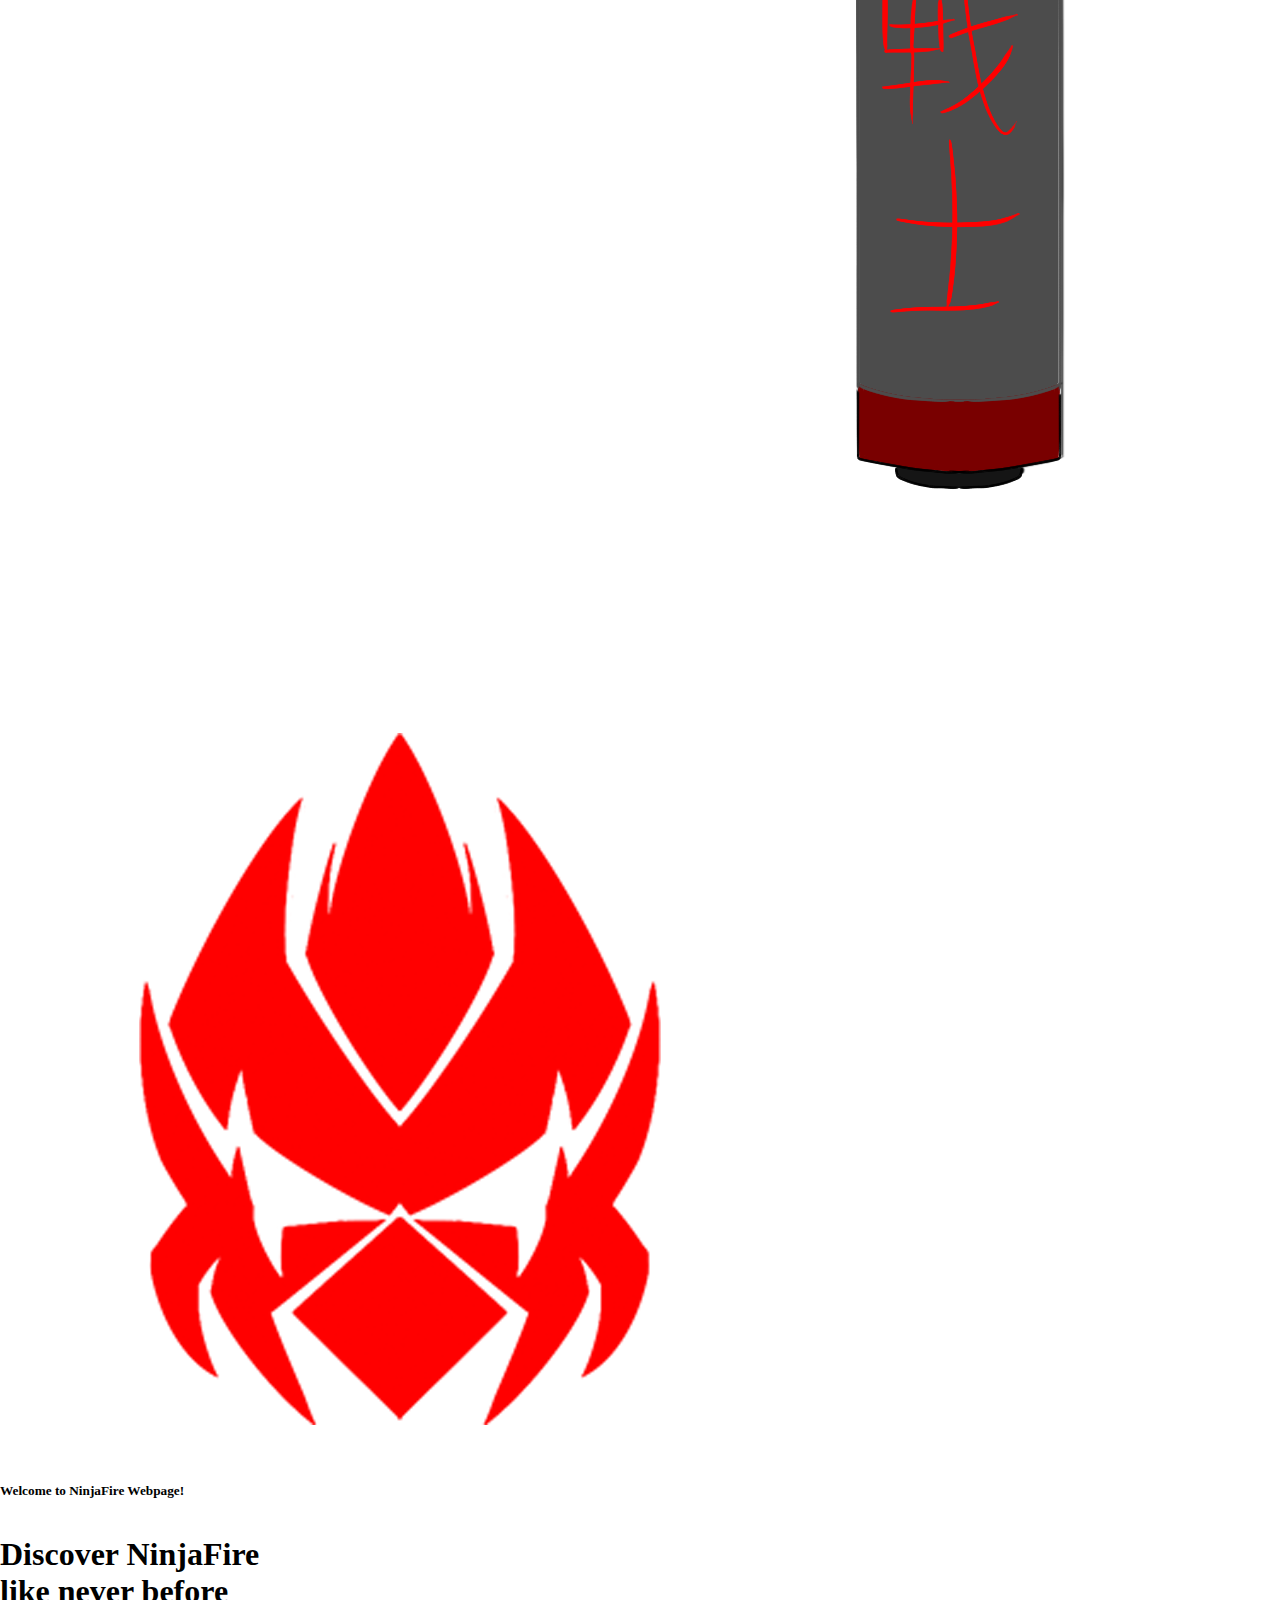
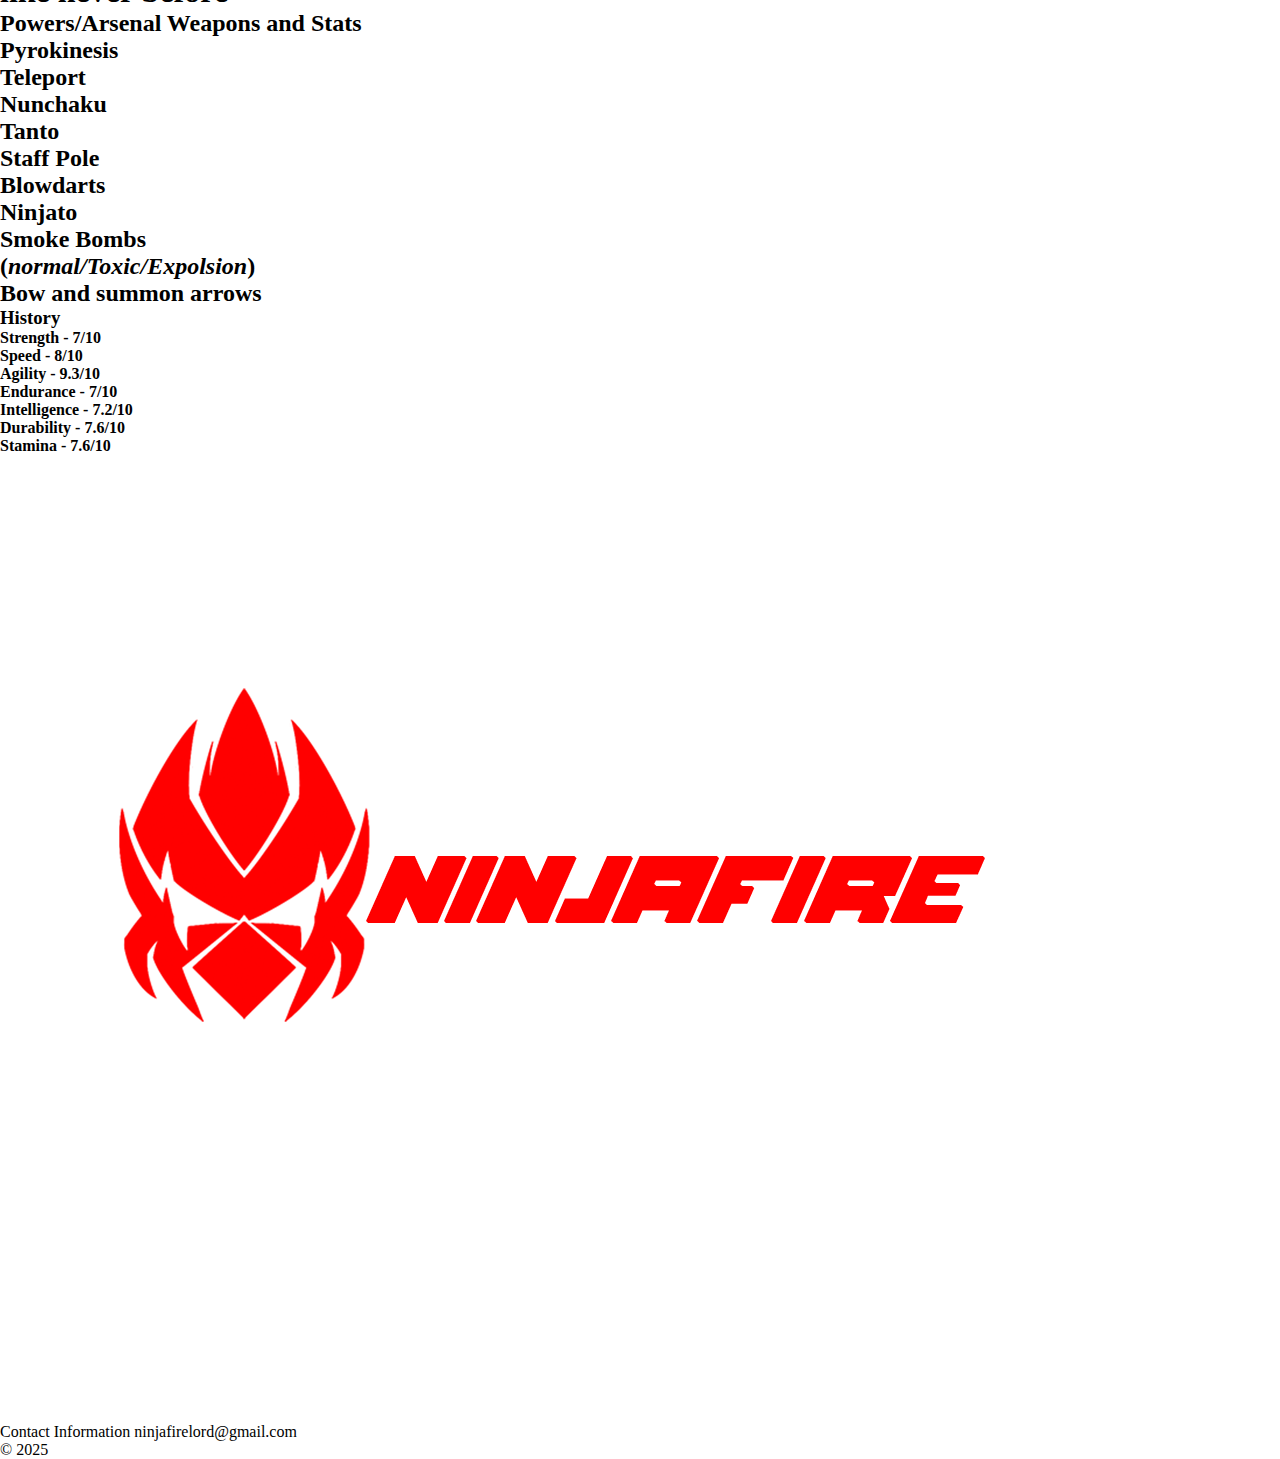
==== commit e9eda029: "Add files via upload" ====
--- a/index.html
+++ b/index.html
@@ -8,7 +8,6 @@
 
         <link rel="icon" type="image/x-icon" href="images/favicon.ico">
 
-        <link rel="stylesheet" href="./css/style25.css">
 
         <link rel="stylesheet" href="https://cdnjs.cloudflare.com/ajax/libs/font-awesome/4.7.0/css/font-awesome.min.css">
 
@@ -24,15 +23,9 @@
 -->
 
     
+<link rel="stylesheet" href="css/style25.css">
 </head>
-<style>
 
-
-
-
-
-
-</style>
 
 <body class="scrolled home" style>
      
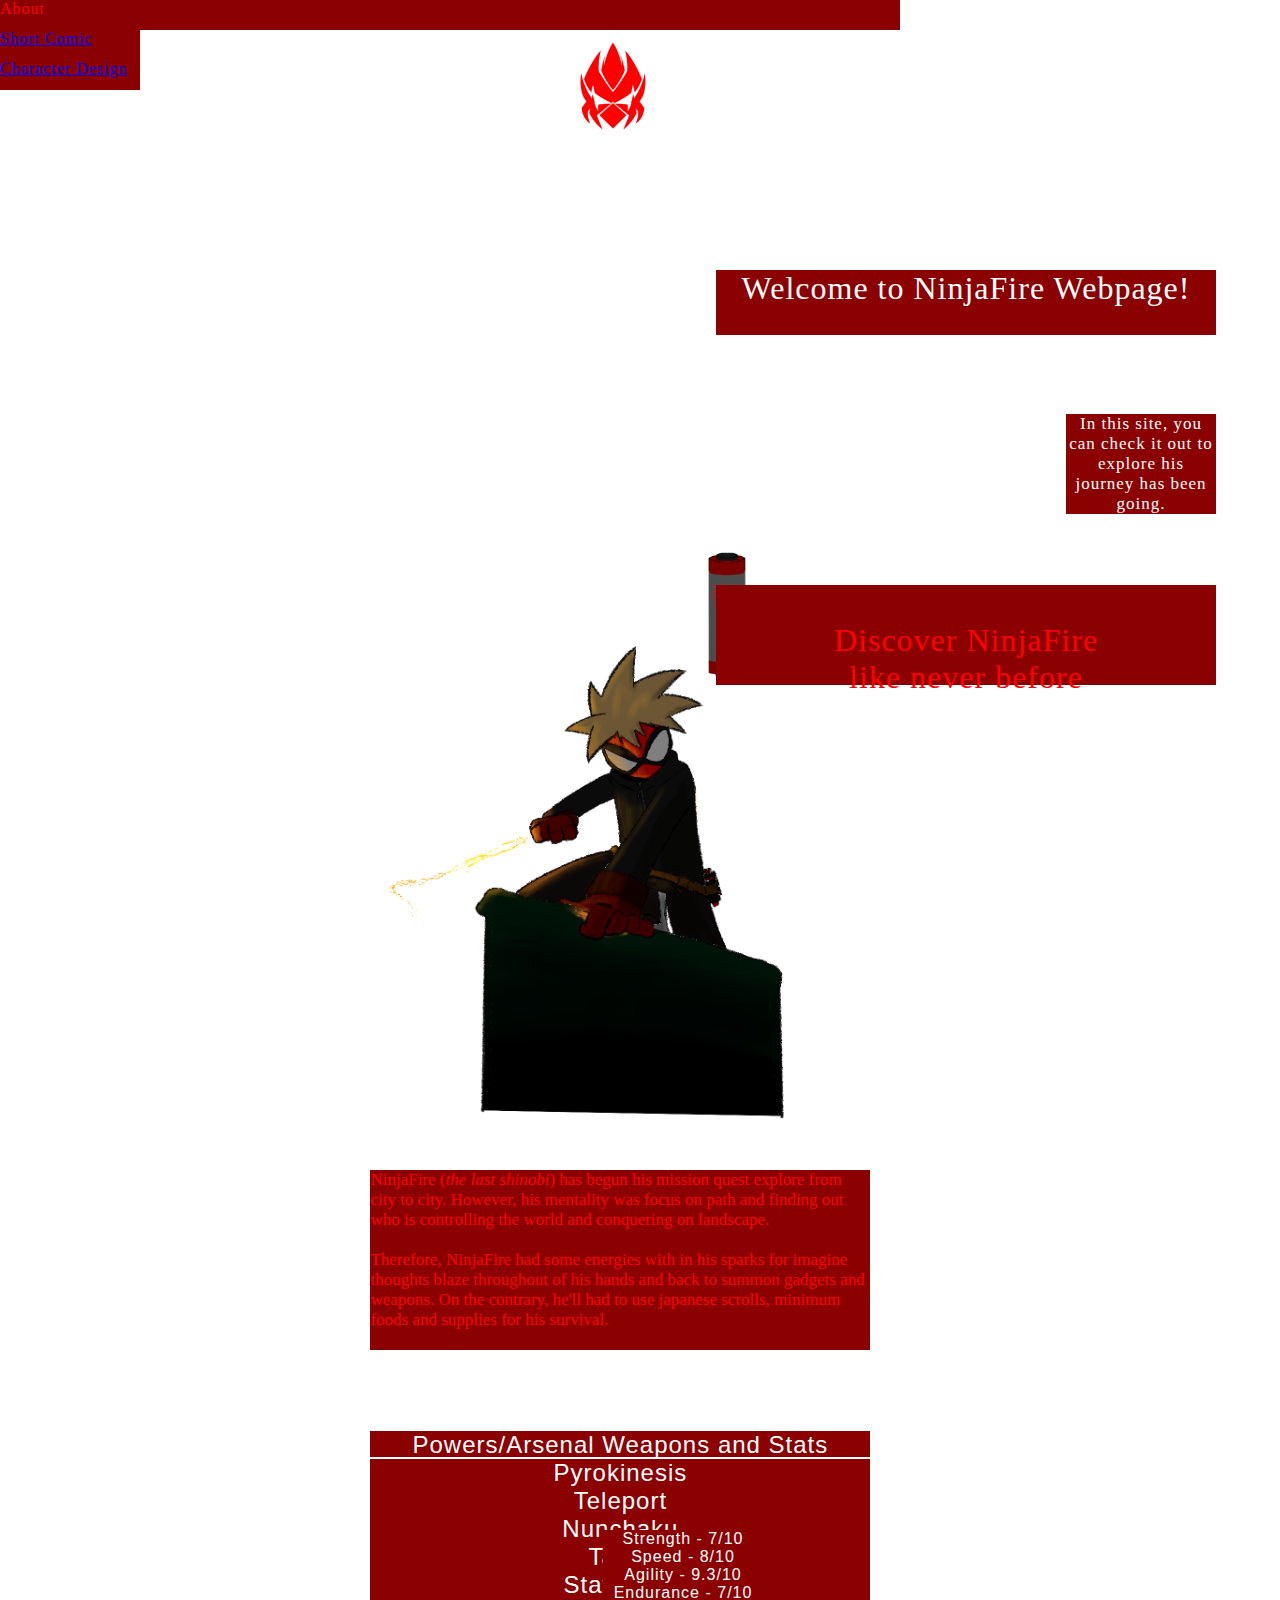
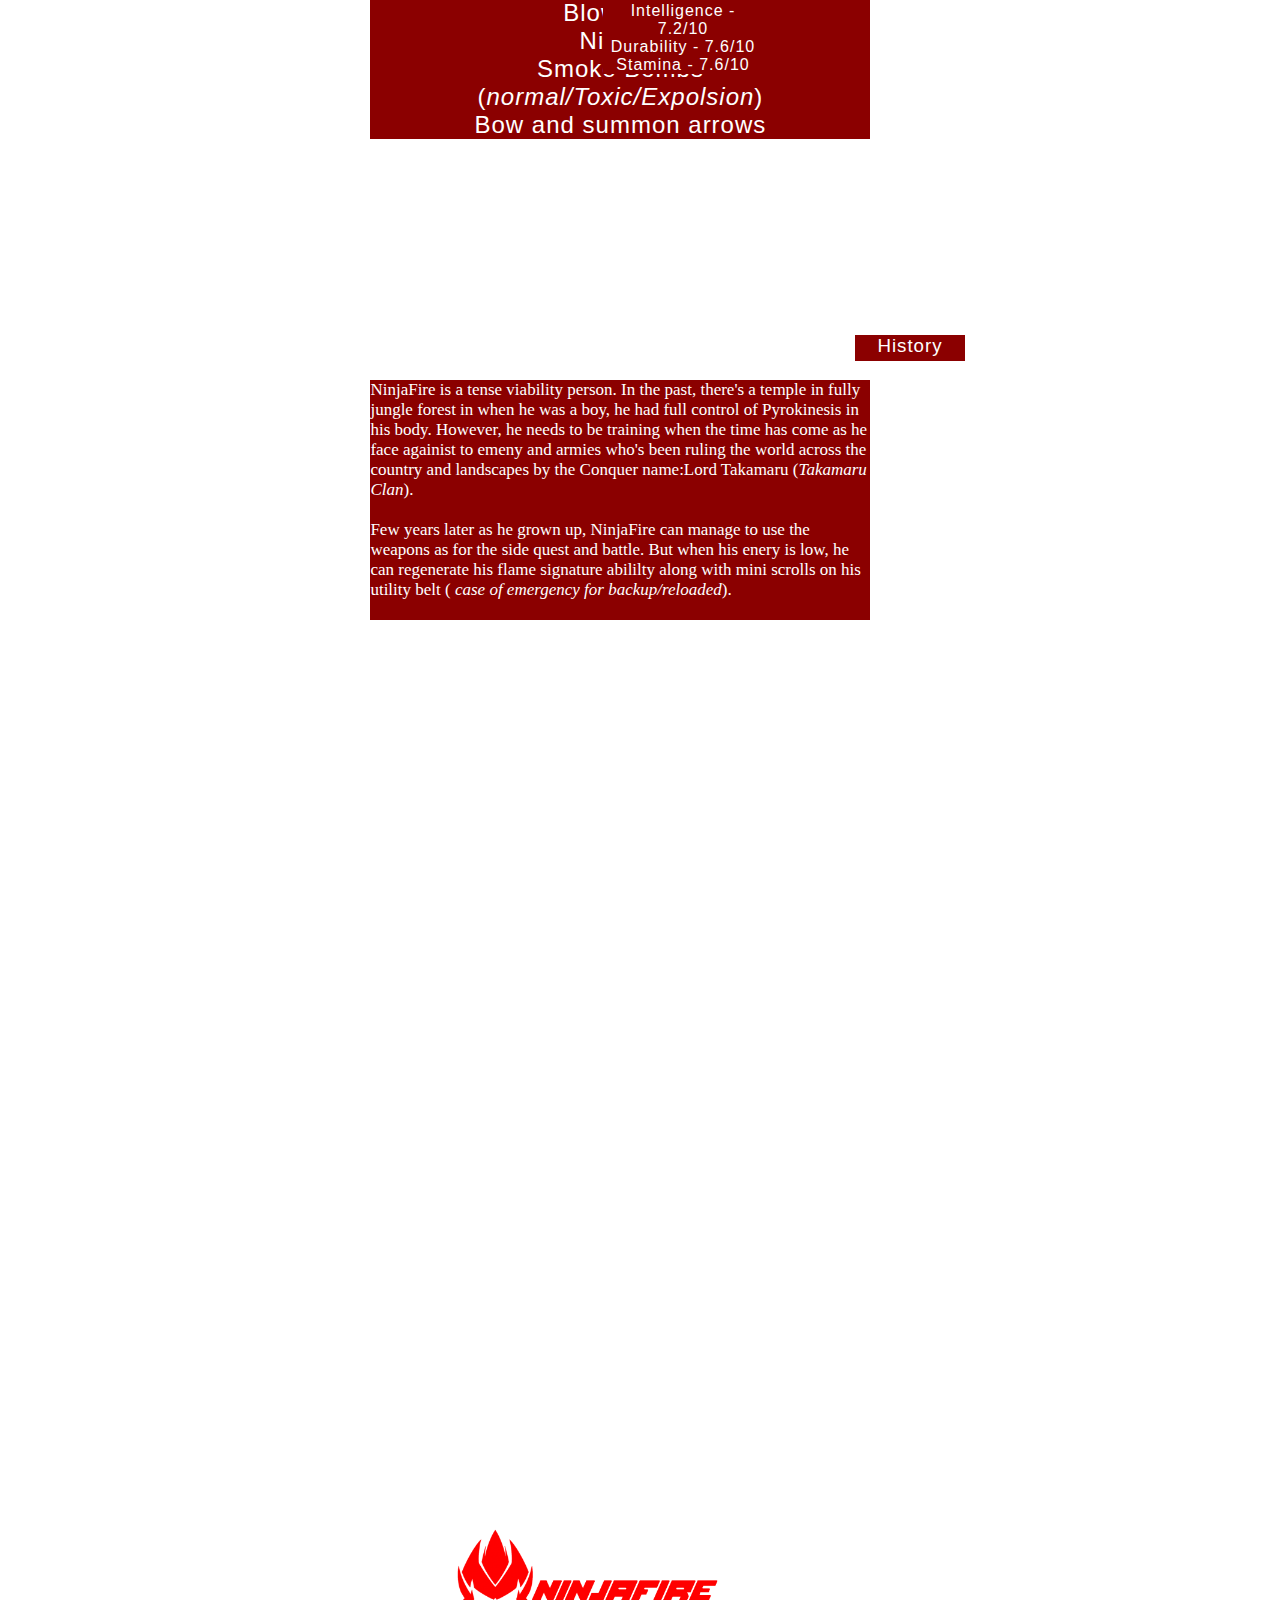
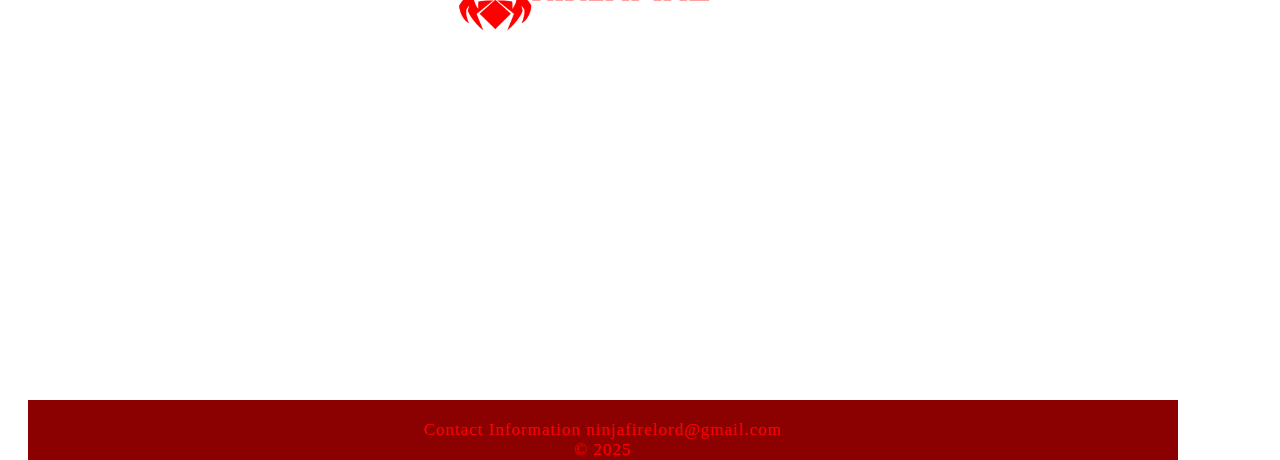
==== commit c595bcfc: "Add files via upload" ====
--- a/index.html
+++ b/index.html
@@ -8,7 +8,6 @@
 
         <link rel="icon" type="image/x-icon" href="images/favicon.ico">
 
-
         <link rel="stylesheet" href="https://cdnjs.cloudflare.com/ajax/libs/font-awesome/4.7.0/css/font-awesome.min.css">
 
 <ul>
@@ -25,7 +24,280 @@
     
 <link rel="stylesheet" href="css/style25.css">
 </head>
-
+<style>
+
+
+
+
+
+ /* Background Main Image*/
+
+ body {
+    background: url(../NinjaFire/N1NJ4F123_Artwork.png);
+    width: 600px; height: 1280px;
+    padding: 0;
+    background-attachment: fixed;
+ }
+
+
+
+
+
+/* Animation Slide Transitions*/
+div{
+    width: 140px;
+    height: 30px;
+    background: darkred;
+    transition: width 0.7s;
+    top: 160vh;
+    font-family: Agora;
+    font-weight: normal;
+    letter-spacing: 1px;
+    color: red;
+}
+
+
+
+#div1 {
+    transition-timing-function: ease-in-out;
+}
+
+
+
+div:hover {
+    width: 900px;
+    font-family: agora;
+    top: 170vh;
+    right: 140vw;
+}
+
+ /* Sidebar Style: Shinobi Scroll*/
+ #Scroll1 {
+    border-image: url(https://i.ibb.co/Psf630Kz/Scroll-of-The-Ninja-Fire.png);
+    width: 340px;
+    
+        position: absolute;
+    
+    top: 57.8vh;
+    left: 43.5vw;
+}
+
+
+
+
+#P20T0TYP3-N1NJ4F123{
+border-image-source: url("https://i.ibb.co/Jjgqbc6r/N1-NJ4-F123-UPD4-T3-D.png");
+width: 500px;
+height: 500px;
+background-color: color-mix(in hsl shorter hue, color percentage, color percentage);
+top: 70vh;
+left: 30vw;
+position: absolute
+
+}
+
+
+
+
+
+
+
+
+
+h1  {
+    display: block;
+    text-align: center;
+    position: absolute;
+    font-family: Agora;
+    font-weight: normal;
+    letter-spacing: 1px;
+    font-size: xx-large;
+    background-color: darkred;
+    color: red;
+
+    top: 65vh;
+    right: 5vw;
+    
+            width: 500px;
+            height: 100px;
+}
+
+h2{
+    display: grid;
+    position: absolute;
+    text-align: center;
+    font-family: 'Franklin Gothic Medium', 'Arial Narrow', Arial, sans-serif;
+    letter-spacing: 1px;
+    font-weight: normal;
+    color: white;
+    background-color: darkred;
+
+    width: 500px;
+    height: 26px;
+top: 159vh;
+right: 32vw;
+}
+
+.one  {
+    display: block;
+    color: white;
+    font-family: Bahnschrift;
+    position:absolute;
+    font-size: 17px;
+
+background-color: darkred;
+    top: 130vh;
+    right: 32vw;
+
+width: 500px;
+height: 180px;
+
+}
+
+.two {
+    display: block;
+    color: white;
+    font-family: Bahnschrift;
+    position:absolute;
+    font-size: 17px;
+
+background-color: darkred;
+    top: 220vh;
+    right: 32vw;
+
+width: 500px;
+height: 240px;
+}
+
+.three {
+    display: block;
+    color: white;
+    font-family: Bahnschrift;
+    position:absolute;
+    font-size: 17px;
+
+background-color: darkred;
+    top: 16vh;
+    right: 0vw;
+
+width: 150px;
+height: 100px;
+}
+
+ul {
+
+    margin: 0;
+    padding: 0;
+}
+
+#Logo {
+    border-image-source: url(https://i.ibb.co/NdSmqXSh/Prototype-Ninja-Fire-Website-Logo2-0.png);
+    width: 100px;
+    position: absolute;
+    top: 4vh;
+    left: 44vw;
+}
+
+#N1NJ4F123 {
+
+    border-image-source: url(https://i.ibb.co/Xx3QbT5n/Ninja-Fire-Logo-Name.png);
+    background-size: 100vw 100vh;
+position: absolute;
+    top: 340vh;
+left: 33vw;
+
+    width: 300px;
+    height: 240px;
+}
+
+footer {
+    position: absolute;
+    text-align: center;
+    padding: 0px;
+    background-color: darkred;
+    color: red;
+width: 1150px;
+height: 60px;
+    top:400vh;
+    right: 8vw;
+    z-index: 2;
+
+    font-family: Agora;
+    font-weight: normal;
+    letter-spacing: 1px;
+    font-size: 17px;
+}
+
+h3 {
+    color: white;
+    font-family: 'Franklin Gothic Medium', 'Arial Narrow', Arial, sans-serif;
+    font-weight: normal;
+    letter-spacing: 1px;
+width: 110px;
+    background-color: darkred;
+    display: block;
+            text-align: center;
+            position: absolute;
+
+            top: 215vh;
+            left: 95vh;
+
+            object-position: none;
+
+            
+            height: 26px;
+    
+}
+
+
+li {
+    display: block;
+    background-color: darkred;
+    color: white;
+}
+
+
+
+h4 {
+    color: white;
+    font-family: 'Franklin Gothic Medium', 'Arial Narrow', Arial, sans-serif;
+    font-weight: normal;
+    letter-spacing: 1px;
+width: 160px;
+    background-color: darkred;
+    display: block;
+            text-align: center;
+            position: absolute;
+            
+            top: 170vh;
+            left: 67vh;
+
+            object-position: none;
+
+            
+            height: 26px;
+}
+
+h5{
+    display: block;
+    text-align: center;
+    position: absolute;
+    font-size: 18px;
+    font-family: Agora;
+    font-weight: normal;
+    letter-spacing: 1px;
+    font-size: xx-large;
+    background-color: darkred;
+    color: white;
+
+    top: 30vh;
+    right: 5vw;
+    
+            width: 500px;
+            height: 65px;
+}
+
+</style>
 
 <body class="scrolled home" style>
      
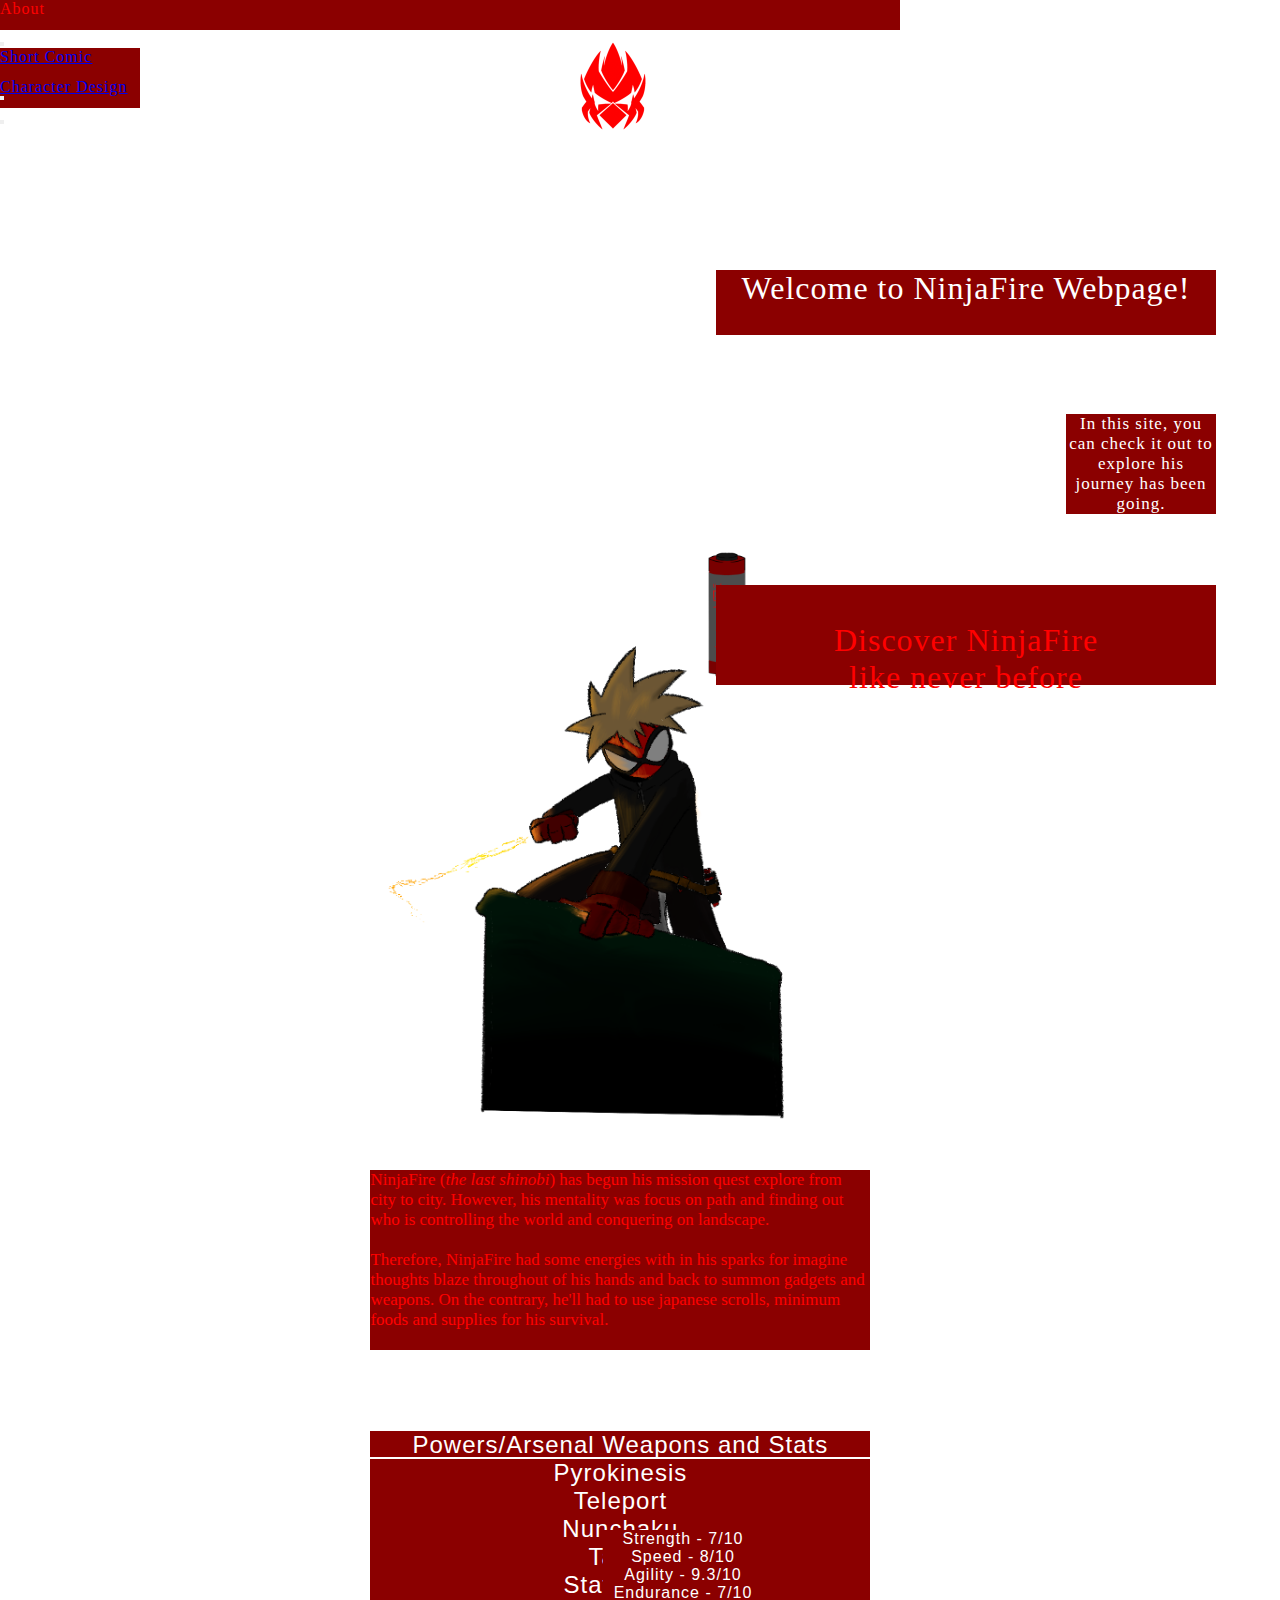
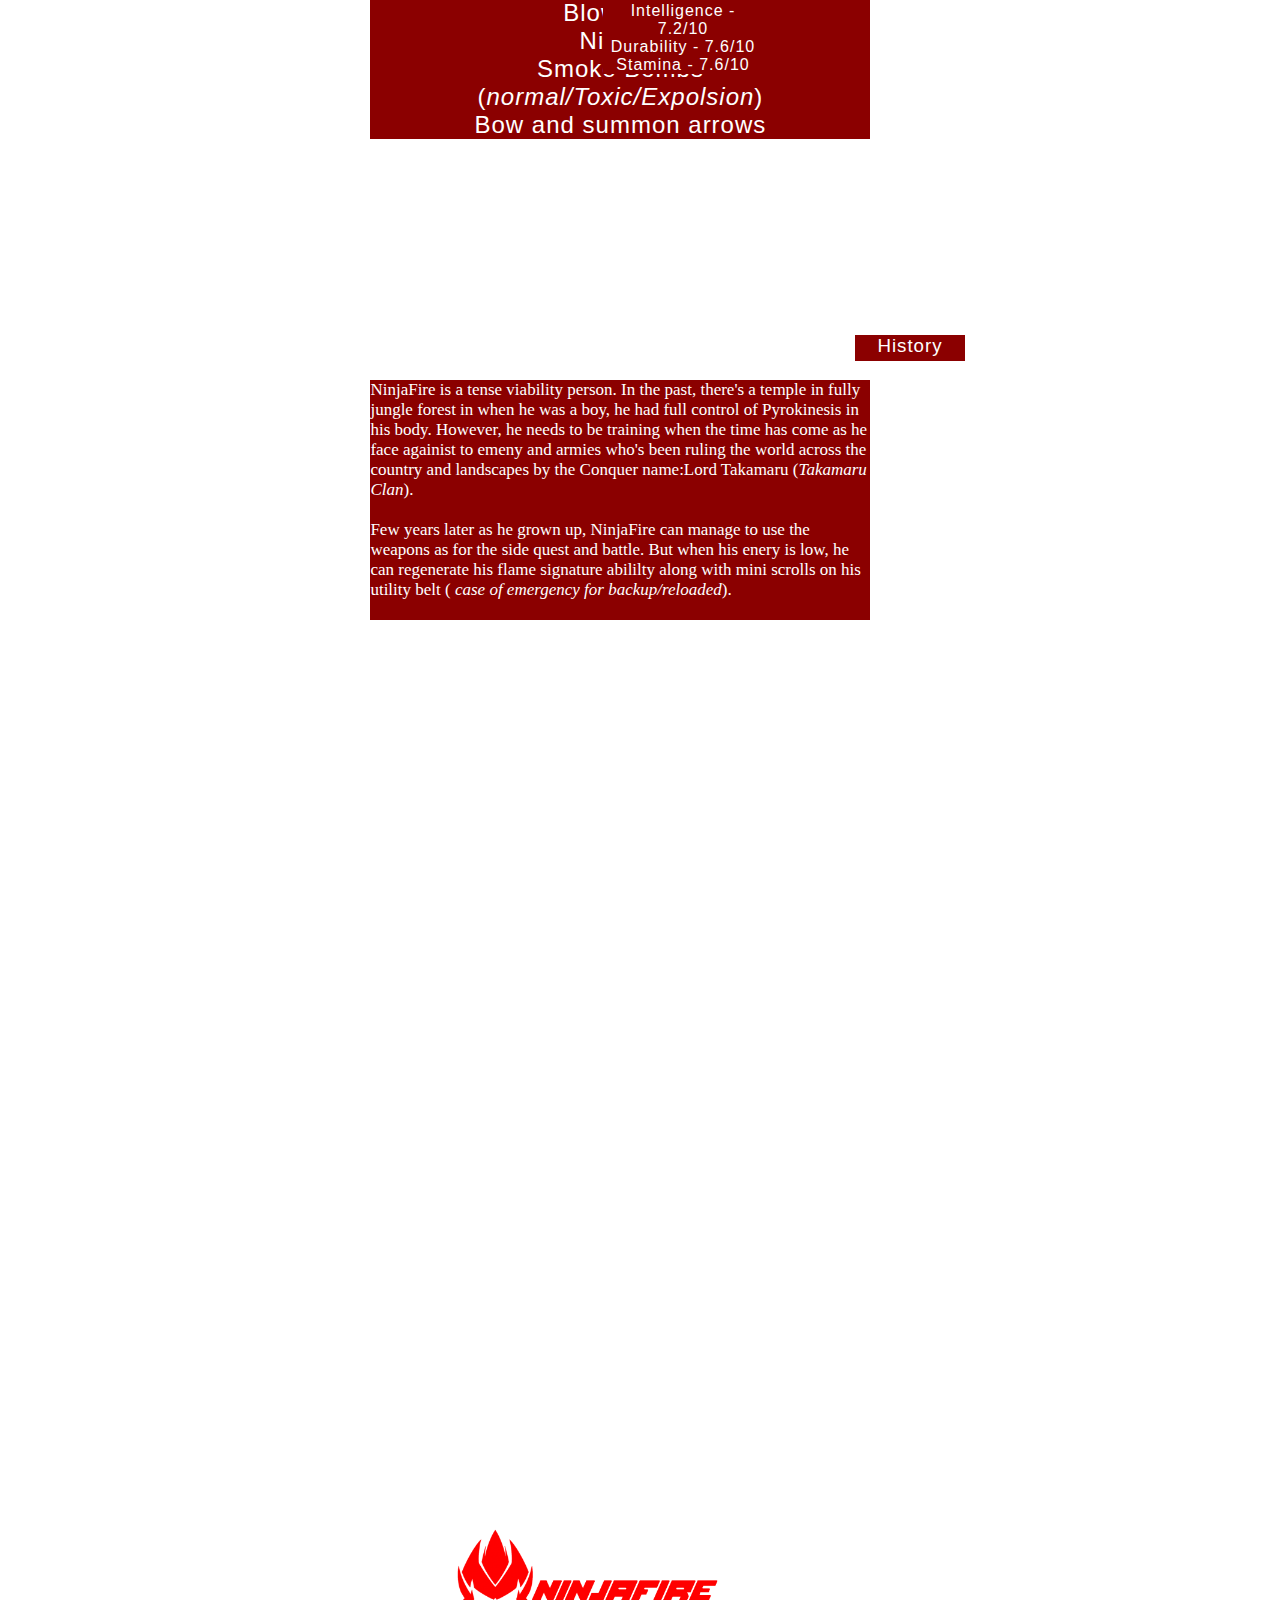
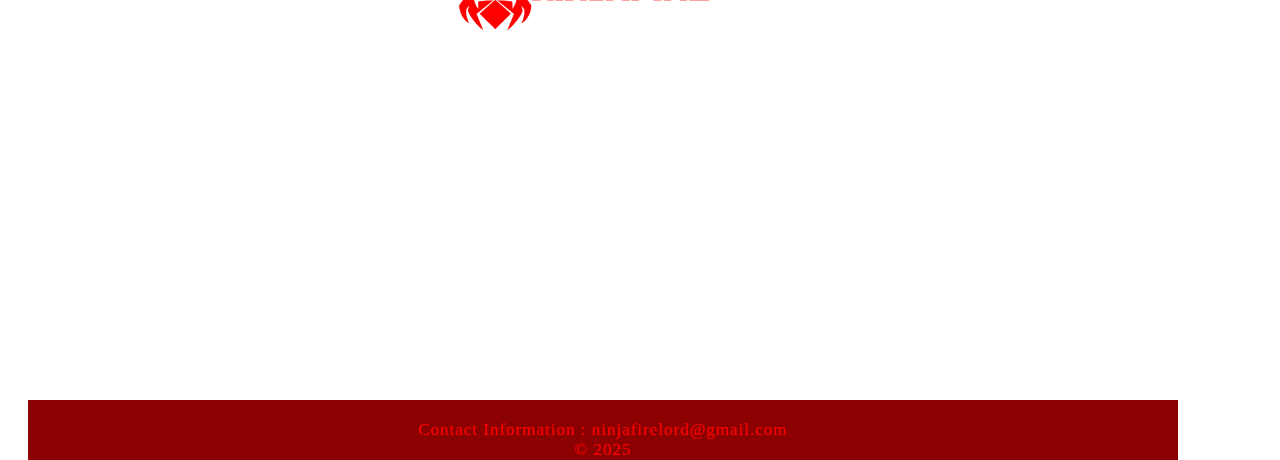
==== commit d5955307: "Add files via upload" ====
--- a/index.html
+++ b/index.html
@@ -6,14 +6,18 @@
     <meta name="viewport" content="width=device-width, initial-scale=1.0">
     <title>Home | NinjaFire</title>
 
-        <link rel="icon" type="image/x-icon" href="images/favicon.ico">
+        <link rel="icon" type="image/x-icon" href="./images/favicon.ico">
 
         <link rel="stylesheet" href="https://cdnjs.cloudflare.com/ajax/libs/font-awesome/4.7.0/css/font-awesome.min.css">
 
 <ul>
 <div class="sidebar">About</div>
-<div class="div1"><a href="thirdpage.html">Short Comic<br></br></a></div>
+<button class="first"></button>
+<div class="div1"><a href="thirdpage.html">Short Comic<br></br></a>
+    <button class="third"></button>
+</div>
 <div class="div2"><a href="secondpage.html">Character Design<br></br></a></div>
+<button class="second"></button>
 </ul>
 
 <!--
@@ -22,7 +26,7 @@
 -->
 
     
-<link rel="stylesheet" href="css/style25.css">
+<link rel="stylesheet" href="./css/style25.css">
 </head>
 <style>
 
@@ -32,13 +36,12 @@
 
  /* Background Main Image*/
 
- body {
+body {
     background: url(../NinjaFire/N1NJ4F123_Artwork.png);
     width: 600px; height: 1280px;
     padding: 0;
     background-attachment: fixed;
  }
-
 
 
 
@@ -407,7 +410,7 @@
      <!-- Instagram -->
      <a href="https://www.instagram.com/ninjafirelord/" class="fa fa-instagram" style="color: white;">
      </a>
-   <footer class="text-center"><br>Contact Information ninjafirelord@gmail.com</br> &copy; 2025</footer>
+   <footer class="text-center"><br>Contact Information : ninjafirelord@gmail.com</br> &copy; 2025</footer>
 
 
 
